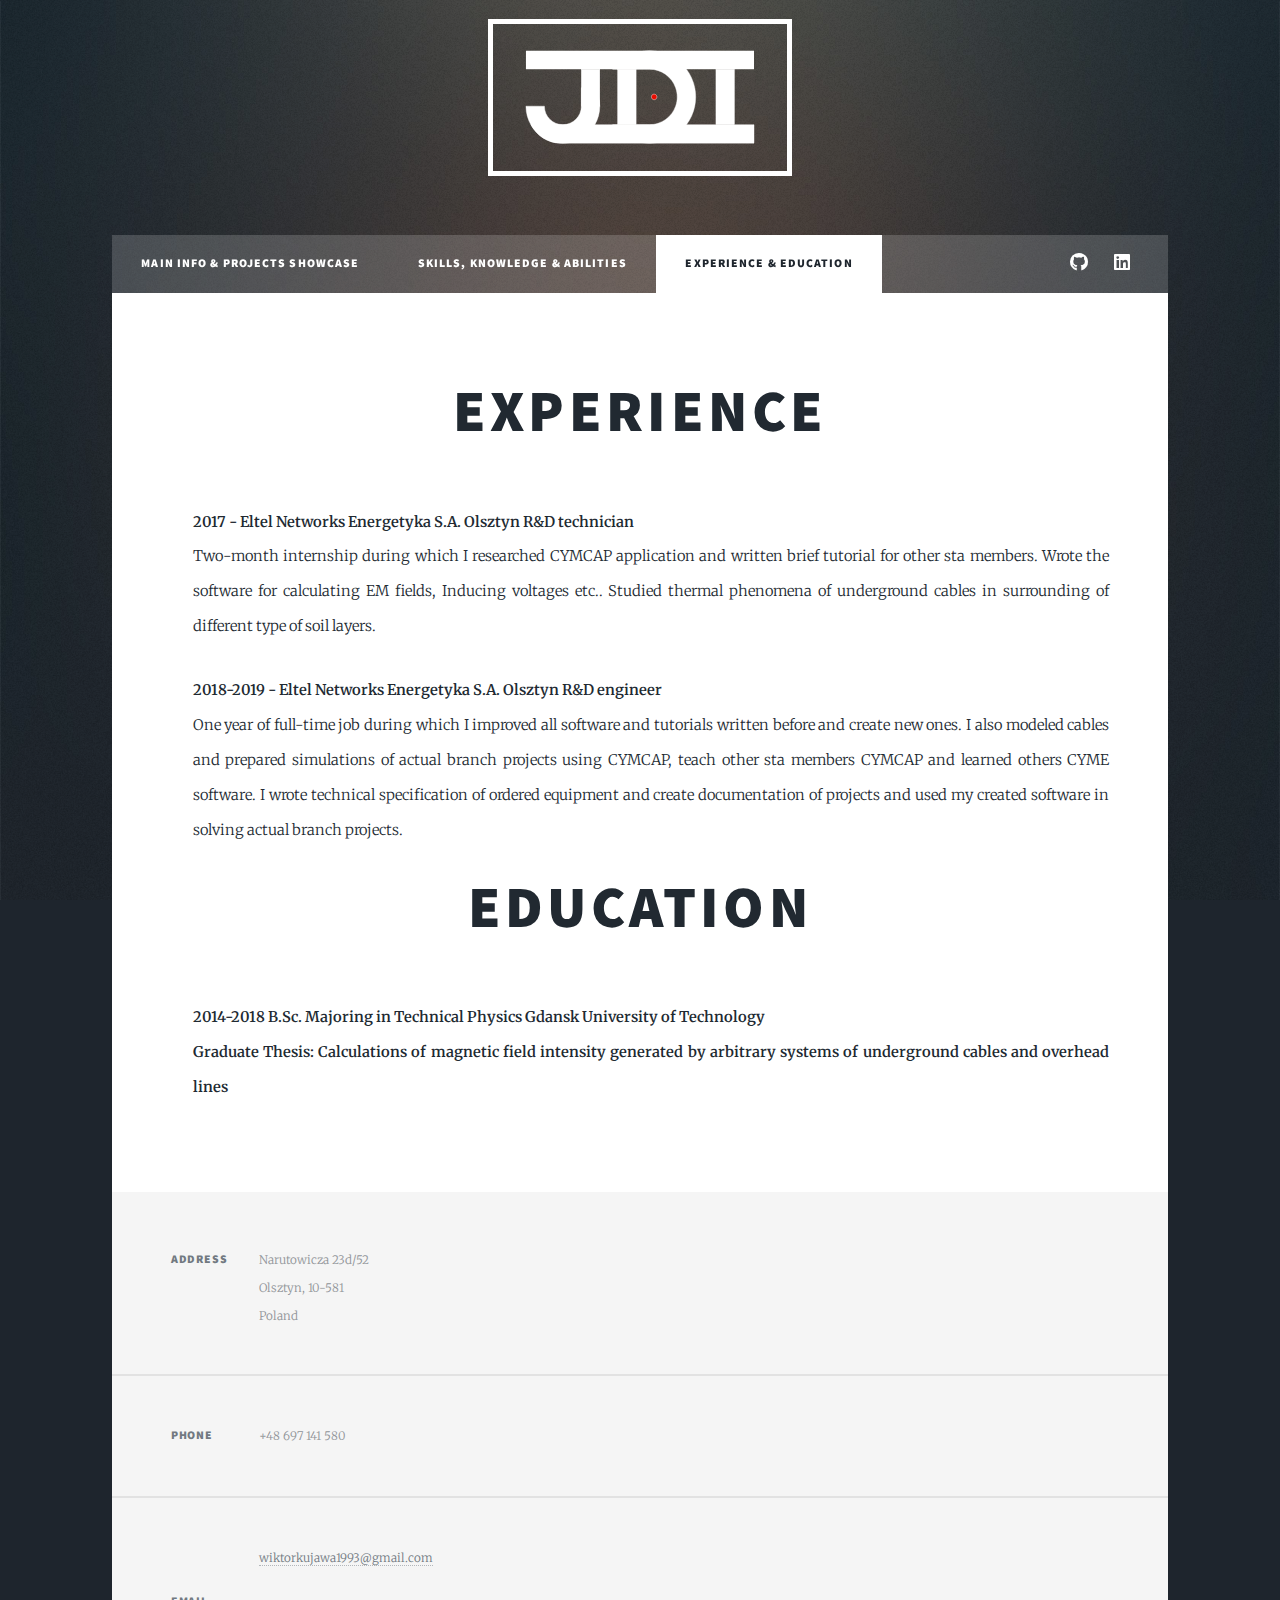
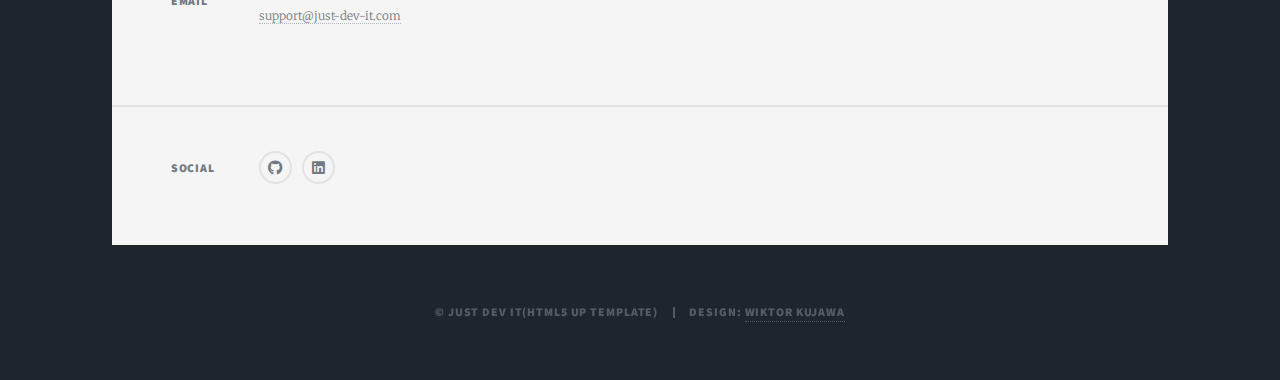
==== elements.html @ 0dc6eb0d "Add files via upload" ====
<!DOCTYPE HTML>
<!--
	Massively by HTML5 UP
	html5up.net | @ajlkn
	Free for personal and commercial use under the CCA 3.0 license (html5up.net/license)
-->
<html>
	<head>
		<title>Just Dev IT | ghpages portfolio | Massively template from HTML5 UP</title>
		<meta charset="utf-8" />
		<meta name="viewport" content="width=device-width, initial-scale=1, user-scalable=no" />
		<link rel="stylesheet" href="assets/css/main.css" />
		<link rel="icon" href="assets/css/logowhite.svg" />
		<link rel="apple-touch-icon" href="assets/css/logowhite.svg" />
		<noscript><link rel="stylesheet" href="assets/css/noscript.css" /></noscript>
	</head>
	<body class="is-preload">

		<!-- Wrapper -->
			<div id="wrapper">

				<!-- Header -->
					<header id="header">
						<a href="index.html" class="logo"></a>
					</header>

				<!-- Nav -->
					<nav id="nav">
						<ul class="links">
							<li><a href="index.html">Main Info & projects showcase</a></li>
							<li><a href="generic.html">Skills, knowledge & abilities</a></li>
							<li class="active" ><a href="elements.html">Experience & Education</a></li>
						</ul>
						<ul class="icons">
							<li><a href="https://github.com/wiktorkujawa/" class="icon brands fa-github"><span class="label">GitHub</span></a></li>
							<li><a href="https://www.linkedin.com/in/wiktor-kujawa-110bb2194/" class="icon brands fa-linkedin"><span class="label">Linkedin</span></a></li>
						</ul>
					</nav>

				<!-- Main -->
					<div id="main">

						<!-- Post -->
							<section class="post">
								<header class="major">
									<h1>Experience</h1>
								</header>
								<ul >
									<li style="list-style-type:none"><b> 2017 - Eltel Networks Energetyka S.A. Olsztyn R&D technician</b>
										<p>Two-month internship during which I researched CYMCAP application and written brief tutorial for other sta members. Wrote the software for calculating EM fields, Inducing voltages etc.. Studied thermal phenomena of underground cables in surrounding of different type of soil layers.</p></li>
										
									<li style="list-style-type:none"><b> 2018-2019 - Eltel Networks Energetyka S.A. Olsztyn R&D engineer</b>
									<p>
										One year of full-time job during which I improved all software and tutorials written before and create new ones. I also modeled cables and prepared simulations of actual branch projects using CYMCAP, teach other sta members CYMCAP and learned others CYME software. I wrote technical specification of ordered equipment and create documentation of projects and used my created software in solving actual branch projects.
									</p>
								</li>
								</ul>

								<header class="major">
									<h1>Education</h1>
								</header>
								<ul >
									<li style="list-style-type:none"><b> 2014-2018 B.Sc. Majoring in Technical Physics Gdansk University of Technology</b>
										<p> <b>Graduate Thesis: Calculations of magnetic field intensity generated by arbitrary systems of underground cables and overhead lines</b></p></li>
										
								</ul>

								
							</section>

					</div>

				<!-- Footer -->
				<footer id="footer">
					<section class="split contact">
						<section class="alt">
							<h3>Address</h3>
							<p>Narutowicza 23d/52<br />
							Olsztyn, 10-581 <br/>
						Poland</p>
						</section>
						<section>
							<h3>Phone</h3>
							<p>+48 697 141 580</p>
						</section>
						<section>
							<h3>Email</h3>
							<div>
								<p><a href="mailto:wiktorkujawa1993@gmail.com">wiktorkujawa1993@gmail.com</a></p>
								<p><a href="mailto:support@just-dev-it.com">support@just-dev-it.com</a></p>
							</div>
						</section>
						<section>
							<h3>Social</h3>
							<ul class="icons alt">
								<li><a href="https://github.com/wiktorkujawa/" class="icon brands fa-github"><span class="label">GitHub</span></a></li>
						<li><a href="https://www.linkedin.com/in/wiktor-kujawa-110bb2194/" class="icon brands fa-linkedin"><span class="label">Linkedin</span></a></li>	
							</ul>
						</section>
					</section>
				</footer>

				<!-- Copyright -->
					<div id="copyright">
						<ul><li>&copy; Just Dev IT(HTML5 UP template)</li><li>Design: <a href="https://www.just-dev-it.com">Wiktor Kujawa</a></li></ul>
					</div>

			</div>

		<!-- Scripts -->
			<script src="assets/js/jquery.min.js"></script>
			<script src="assets/js/jquery.scrollex.min.js"></script>
			<script src="assets/js/jquery.scrolly.min.js"></script>
			<script src="assets/js/browser.min.js"></script>
			<script src="assets/js/breakpoints.min.js"></script>
			<script src="assets/js/util.js"></script>
			<script src="assets/js/main.js"></script>

	</body>
</html>
---- assets/css/main.css ----
@import url(fontawesome-all.min.css);
@import url("https://fonts.googleapis.com/css?family=Merriweather:300,700,300italic,700italic|Source+Sans+Pro:900");

/*
	Massively by HTML5 UP
	html5up.net | @ajlkn
	Free for personal and commercial use under the CCA 3.0 license (html5up.net/license)
*/

html, body, div, span, applet, object,
iframe, h1, h2, h3, h4, h5, h6, p, blockquote,
pre, a, abbr, acronym, address, big, cite,
code, del, dfn, em, img, ins, kbd, q, s, samp,
small, strike, strong, sub, sup, tt, var, b,
u, i, center, dl, dt, dd, ol, ul, li, fieldset,
form, label, legend, table, caption, tbody,
tfoot, thead, tr, th, td, article, aside,
canvas, details, embed, figure, figcaption,
footer, header, hgroup, menu, nav, output, ruby,
section, summary, time, mark, audio, video {
	margin: 0;
	padding: 0;
	border: 0;
	font-size: 100%;
	font: inherit;
	vertical-align: baseline;}

article, aside, details, figcaption, figure,
footer, header, hgroup, menu, nav, section {
	display: block;}

body {
	line-height: 1;
}

ol, ul {
	list-style: none;
}

blockquote, q {
	quotes: none;
}

	blockquote:before, blockquote:after, q:before, q:after {
		content: '';
		content: none;
	}

table {
	border-collapse: collapse;
	border-spacing: 0;
}

body {
	-webkit-text-size-adjust: none;
}

mark {
	background-color: transparent;
	color: inherit;
}

input::-moz-focus-inner {
	border: 0;
	padding: 0;
}

input, select, textarea {
	-moz-appearance: none;
	-webkit-appearance: none;
	-ms-appearance: none;
	appearance: none;
}

/* Basic */

	@-ms-viewport {
		width: device-width;
	}

	body {
		-ms-overflow-style: scrollbar;
	}

	@media screen and (max-width: 480px) {

		html, body {
			min-width: 320px;
		}

	}

	html {
		box-sizing: border-box;
	}

	*, *:before, *:after {
		box-sizing: inherit;
	}

	body {
		background-color: #1e252d;
	}

		body.is-preload *, body.is-preload *:before, body.is-preload *:after {
			-moz-animation: none !important;
			-webkit-animation: none !important;
			-ms-animation: none !important;
			animation: none !important;
			-moz-transition: none !important;
			-webkit-transition: none !important;
			-ms-transition: none !important;
			transition: none !important;
		}

/* Type */

	html {
		font-size: 16pt;
	}

		@media screen and (max-width: 1680px) {

			html {
				font-size: 12pt;
			}

		}

		@media screen and (max-width: 1280px) {

			html {
				font-size: 11pt;
			}

		}

		@media screen and (max-width: 360px) {

			html {
				font-size: 10pt;
			}

		}

	body {
		color: #212931;
	}

	body, input, select, textarea {
		font-family: "Merriweather", Georgia, serif;
		font-weight: 300;
		font-size: 1rem;
		line-height: 2.375;
	}

	a {
		-moz-transition: color 0.2s ease-in-out, background-color 0.2s ease-in-out, border-color 0.2s ease-in-out, box-shadow 0.2s ease-in-out;
		-webkit-transition: color 0.2s ease-in-out, background-color 0.2s ease-in-out, border-color 0.2s ease-in-out, box-shadow 0.2s ease-in-out;
		-ms-transition: color 0.2s ease-in-out, background-color 0.2s ease-in-out, border-color 0.2s ease-in-out, box-shadow 0.2s ease-in-out;
		transition: color 0.2s ease-in-out, background-color 0.2s ease-in-out, border-color 0.2s ease-in-out, box-shadow 0.2s ease-in-out;
		border-bottom: dotted 1px;
		text-decoration: none;
	}

		a:hover {
			border-bottom-color: transparent;
		}

	strong, b {
		font-weight: 600;
	}

	em, i {
		font-style: italic;
	}

	p {
		text-align: justify;
		margin: 0 0 2rem 0;
	}

	h1, h2, h3, h4, h5, h6 {
		font-family: "Source Sans Pro", Helvetica, sans-serif;
		font-weight: 900;
		line-height: 1.5;
		letter-spacing: 0.075em;
		text-transform: uppercase;
		margin: 0 0 1rem 0;
	}

		h1 a, h2 a, h3 a, h4 a, h5 a, h6 a {
			border-bottom: 0;
			color: inherit;
			text-decoration: none;
		}

	h1 {
		font-size: 4rem;
		line-height: 1.1;
		margin: 0 0 2rem 0;
	}

	h2 {
		font-size: 1.75rem;
		line-height: 1.3;
		margin: 0 0 1.5rem 0;
	}

	h3 {
		font-size: 1.25rem;
		margin: 0 0 1.5rem 0;
	}

	h4 {
		font-size: 1rem;
	}

	h5 {
		font-size: 0.9rem;
	}

	h6 {
		font-size: 0.8rem;
	}

	sub {
		font-size: 0.8rem;
		position: relative;
		top: 0.5rem;
	}

	sup {
		font-size: 0.8rem;
		position: relative;
		top: -0.5rem;
	}

	blockquote {
		border-left: solid 4px;
		font-style: italic;
		margin: 0 0 2rem 0;
		padding: 0.5rem 0 0.5rem 2rem;
	}

	code {
		border: solid 2px;
		font-family: "Courier New", monospace;
		font-size: 0.9rem;
		margin: 0 0.25rem;
		padding: 0.25rem 0.65rem;
	}

	pre {
		-webkit-overflow-scrolling: touch;
		font-family: "Courier New", monospace;
		font-size: 0.9rem;
		margin: 0 0 2rem 0;
	}

		pre code {
			display: block;
			line-height: 1.75;
			padding: 1rem 1.5rem;
			overflow-x: auto;
		}

	hr {
		border: 0;
		border-bottom: solid 2px;
		margin: 3rem 0;
	}

		hr.major {
			margin: 5rem 0;
		}

	.align-left {
		text-align: left;
	}

	.align-center {
		text-align: center;
	}

	.align-right {
		text-align: right;
	}

	input, select, textarea {
		color: #212931;
	}

	a {
		color: #212931;
		border-bottom-color: rgba(33, 41, 49, 0.5);
	}

		a:hover {
			border-bottom-color: transparent;
			color: #18bfef !important;
		}

	strong, b {
		color: #212931;
	}

	h1, h2, h3, h4, h5, h6 {
		color: #212931;
	}

	blockquote {
		border-left-color: #eeeeee;
	}

	code {
		background: rgba(220, 220, 220, 0.25);
		border-color: #eeeeee;
	}

	hr {
		border-bottom-color: #eeeeee;
	}

/* Row */

	.row {
		display: flex;
		flex-wrap: wrap;
		box-sizing: border-box;
		align-items: stretch;
	}

		.row > * {
			box-sizing: border-box;
		}

		.row.gtr-uniform > * > :last-child {
			margin-bottom: 0;
		}

		.row.aln-left {
			justify-content: flex-start;
		}

		.row.aln-center {
			justify-content: center;
		}

		.row.aln-right {
			justify-content: flex-end;
		}

		.row.aln-top {
			align-items: flex-start;
		}

		.row.aln-middle {
			align-items: center;
		}

		.row.aln-bottom {
			align-items: flex-end;
		}

		.row > .imp {
			order: -1;
		}

		.row > .col-1 {
			width: 8.33333%;
		}

		.row > .off-1 {
			margin-left: 8.33333%;
		}

		.row > .col-2 {
			width: 16.66667%;
		}

		.row > .off-2 {
			margin-left: 16.66667%;
		}

		.row > .col-3 {
			width: 25%;
		}

		.row > .off-3 {
			margin-left: 25%;
		}

		.row > .col-4 {
			width: 33.33333%;
		}

		.row > .off-4 {
			margin-left: 33.33333%;
		}

		.row > .col-5 {
			width: 41.66667%;
		}

		.row > .off-5 {
			margin-left: 41.66667%;
		}

		.row > .col-6 {
			width: 50%;
		}

		.row > .off-6 {
			margin-left: 50%;
		}

		.row > .col-7 {
			width: 58.33333%;
		}

		.row > .off-7 {
			margin-left: 58.33333%;
		}

		.row > .col-8 {
			width: 66.66667%;
		}

		.row > .off-8 {
			margin-left: 66.66667%;
		}

		.row > .col-9 {
			width: 75%;
		}

		.row > .off-9 {
			margin-left: 75%;
		}

		.row > .col-10 {
			width: 83.33333%;
		}

		.row > .off-10 {
			margin-left: 83.33333%;
		}

		.row > .col-11 {
			width: 91.66667%;
		}

		.row > .off-11 {
			margin-left: 91.66667%;
		}

		.row > .col-12 {
			width: 100%;
		}

		.row > .off-12 {
			margin-left: 100%;
		}

		.row.gtr-0 {
			margin-top: 0;
			margin-left: 0rem;
		}

			.row.gtr-0 > * {
				padding: 0 0 0 0rem;
			}

			.row.gtr-0.gtr-uniform {
				margin-top: 0rem;
			}

				.row.gtr-0.gtr-uniform > * {
					padding-top: 0rem;
				}

		.row.gtr-25 {
			margin-top: 0;
			margin-left: -0.375rem;
		}

			.row.gtr-25 > * {
				padding: 0 0 0 0.375rem;
			}

			.row.gtr-25.gtr-uniform {
				margin-top: -0.375rem;
			}

				.row.gtr-25.gtr-uniform > * {
					padding-top: 0.375rem;
				}

		.row.gtr-50 {
			margin-top: 0;
			margin-left: -0.75rem;
		}

			.row.gtr-50 > * {
				padding: 0 0 0 0.75rem;
			}

			.row.gtr-50.gtr-uniform {
				margin-top: -0.75rem;
			}

				.row.gtr-50.gtr-uniform > * {
					padding-top: 0.75rem;
				}

		.row {
			margin-top: 0;
			margin-left: -1.5rem;
		}

			.row > * {
				padding: 0 0 0 1.5rem;
			}

			.row.gtr-uniform {
				margin-top: -1.5rem;
			}

				.row.gtr-uniform > * {
					padding-top: 1.5rem;
				}

		.row.gtr-150 {
			margin-top: 0;
			margin-left: -2.25rem;
		}

			.row.gtr-150 > * {
				padding: 0 0 0 2.25rem;
			}

			.row.gtr-150.gtr-uniform {
				margin-top: -2.25rem;
			}

				.row.gtr-150.gtr-uniform > * {
					padding-top: 2.25rem;
				}

		.row.gtr-200 {
			margin-top: 0;
			margin-left: -3rem;
		}

			.row.gtr-200 > * {
				padding: 0 0 0 3rem;
			}

			.row.gtr-200.gtr-uniform {
				margin-top: -3rem;
			}

				.row.gtr-200.gtr-uniform > * {
					padding-top: 3rem;
				}

		@media screen and (max-width: 1680px) {

			.row {
				display: flex;
				flex-wrap: wrap;
				box-sizing: border-box;
				align-items: stretch;
			}

				.row > * {
					box-sizing: border-box;
				}

				.row.gtr-uniform > * > :last-child {
					margin-bottom: 0;
				}

				.row.aln-left {
					justify-content: flex-start;
				}

				.row.aln-center {
					justify-content: center;
				}

				.row.aln-right {
					justify-content: flex-end;
				}

				.row.aln-top {
					align-items: flex-start;
				}

				.row.aln-middle {
					align-items: center;
				}

				.row.aln-bottom {
					align-items: flex-end;
				}

				.row > .imp-xlarge {
					order: -1;
				}

				.row > .col-1-xlarge {
					width: 8.33333%;
				}

				.row > .off-1-xlarge {
					margin-left: 8.33333%;
				}

				.row > .col-2-xlarge {
					width: 16.66667%;
				}

				.row > .off-2-xlarge {
					margin-left: 16.66667%;
				}

				.row > .col-3-xlarge {
					width: 25%;
				}

				.row > .off-3-xlarge {
					margin-left: 25%;
				}

				.row > .col-4-xlarge {
					width: 33.33333%;
				}

				.row > .off-4-xlarge {
					margin-left: 33.33333%;
				}

				.row > .col-5-xlarge {
					width: 41.66667%;
				}

				.row > .off-5-xlarge {
					margin-left: 41.66667%;
				}

				.row > .col-6-xlarge {
					width: 50%;
				}

				.row > .off-6-xlarge {
					margin-left: 50%;
				}

				.row > .col-7-xlarge {
					width: 58.33333%;
				}

				.row > .off-7-xlarge {
					margin-left: 58.33333%;
				}

				.row > .col-8-xlarge {
					width: 66.66667%;
				}

				.row > .off-8-xlarge {
					margin-left: 66.66667%;
				}

				.row > .col-9-xlarge {
					width: 75%;
				}

				.row > .off-9-xlarge {
					margin-left: 75%;
				}

				.row > .col-10-xlarge {
					width: 83.33333%;
				}

				.row > .off-10-xlarge {
					margin-left: 83.33333%;
				}

				.row > .col-11-xlarge {
					width: 91.66667%;
				}

				.row > .off-11-xlarge {
					margin-left: 91.66667%;
				}

				.row > .col-12-xlarge {
					width: 100%;
				}

				.row > .off-12-xlarge {
					margin-left: 100%;
				}

				.row.gtr-0 {
					margin-top: 0;
					margin-left: 0rem;
				}

					.row.gtr-0 > * {
						padding: 0 0 0 0rem;
					}

					.row.gtr-0.gtr-uniform {
						margin-top: 0rem;
					}

						.row.gtr-0.gtr-uniform > * {
							padding-top: 0rem;
						}

				.row.gtr-25 {
					margin-top: 0;
					margin-left: -0.375rem;
				}

					.row.gtr-25 > * {
						padding: 0 0 0 0.375rem;
					}

					.row.gtr-25.gtr-uniform {
						margin-top: -0.375rem;
					}

						.row.gtr-25.gtr-uniform > * {
							padding-top: 0.375rem;
						}

				.row.gtr-50 {
					margin-top: 0;
					margin-left: -0.75rem;
				}

					.row.gtr-50 > * {
						padding: 0 0 0 0.75rem;
					}

					.row.gtr-50.gtr-uniform {
						margin-top: -0.75rem;
					}

						.row.gtr-50.gtr-uniform > * {
							padding-top: 0.75rem;
						}

				.row {
					margin-top: 0;
					margin-left: -1.5rem;
				}

					.row > * {
						padding: 0 0 0 1.5rem;
					}

					.row.gtr-uniform {
						margin-top: -1.5rem;
					}

						.row.gtr-uniform > * {
							padding-top: 1.5rem;
						}

				.row.gtr-150 {
					margin-top: 0;
					margin-left: -2.25rem;
				}

					.row.gtr-150 > * {
						padding: 0 0 0 2.25rem;
					}

					.row.gtr-150.gtr-uniform {
						margin-top: -2.25rem;
					}

						.row.gtr-150.gtr-uniform > * {
							padding-top: 2.25rem;
						}

				.row.gtr-200 {
					margin-top: 0;
					margin-left: -3rem;
				}

					.row.gtr-200 > * {
						padding: 0 0 0 3rem;
					}

					.row.gtr-200.gtr-uniform {
						margin-top: -3rem;
					}

						.row.gtr-200.gtr-uniform > * {
							padding-top: 3rem;
						}

		}

		@media screen and (max-width: 1280px) {

			.row {
				display: flex;
				flex-wrap: wrap;
				box-sizing: border-box;
				align-items: stretch;
			}

				.row > * {
					box-sizing: border-box;
				}

				.row.gtr-uniform > * > :last-child {
					margin-bottom: 0;
				}

				.row.aln-left {
					justify-content: flex-start;
				}

				.row.aln-center {
					justify-content: center;
				}

				.row.aln-right {
					justify-content: flex-end;
				}

				.row.aln-top {
					align-items: flex-start;
				}

				.row.aln-middle {
					align-items: center;
				}

				.row.aln-bottom {
					align-items: flex-end;
				}

				.row > .imp-large {
					order: -1;
				}

				.row > .col-1-large {
					width: 8.33333%;
				}

				.row > .off-1-large {
					margin-left: 8.33333%;
				}

				.row > .col-2-large {
					width: 16.66667%;
				}

				.row > .off-2-large {
					margin-left: 16.66667%;
				}

				.row > .col-3-large {
					width: 25%;
				}

				.row > .off-3-large {
					margin-left: 25%;
				}

				.row > .col-4-large {
					width: 33.33333%;
				}

				.row > .off-4-large {
					margin-left: 33.33333%;
				}

				.row > .col-5-large {
					width: 41.66667%;
				}

				.row > .off-5-large {
					margin-left: 41.66667%;
				}

				.row > .col-6-large {
					width: 50%;
				}

				.row > .off-6-large {
					margin-left: 50%;
				}

				.row > .col-7-large {
					width: 58.33333%;
				}

				.row > .off-7-large {
					margin-left: 58.33333%;
				}

				.row > .col-8-large {
					width: 66.66667%;
				}

				.row > .off-8-large {
					margin-left: 66.66667%;
				}

				.row > .col-9-large {
					width: 75%;
				}

				.row > .off-9-large {
					margin-left: 75%;
				}

				.row > .col-10-large {
					width: 83.33333%;
				}

				.row > .off-10-large {
					margin-left: 83.33333%;
				}

				.row > .col-11-large {
					width: 91.66667%;
				}

				.row > .off-11-large {
					margin-left: 91.66667%;
				}

				.row > .col-12-large {
					width: 100%;
				}

				.row > .off-12-large {
					margin-left: 100%;
				}

				.row.gtr-0 {
					margin-top: 0;
					margin-left: 0rem;
				}

					.row.gtr-0 > * {
						padding: 0 0 0 0rem;
					}

					.row.gtr-0.gtr-uniform {
						margin-top: 0rem;
					}

						.row.gtr-0.gtr-uniform > * {
							padding-top: 0rem;
						}

				.row.gtr-25 {
					margin-top: 0;
					margin-left: -0.375rem;
				}

					.row.gtr-25 > * {
						padding: 0 0 0 0.375rem;
					}

					.row.gtr-25.gtr-uniform {
						margin-top: -0.375rem;
					}

						.row.gtr-25.gtr-uniform > * {
							padding-top: 0.375rem;
						}

				.row.gtr-50 {
					margin-top: 0;
					margin-left: -0.75rem;
				}

					.row.gtr-50 > * {
						padding: 0 0 0 0.75rem;
					}

					.row.gtr-50.gtr-uniform {
						margin-top: -0.75rem;
					}

						.row.gtr-50.gtr-uniform > * {
							padding-top: 0.75rem;
						}

				.row {
					margin-top: 0;
					margin-left: -1.5rem;
				}

					.row > * {
						padding: 0 0 0 1.5rem;
					}

					.row.gtr-uniform {
						margin-top: -1.5rem;
					}

						.row.gtr-uniform > * {
							padding-top: 1.5rem;
						}

				.row.gtr-150 {
					margin-top: 0;
					margin-left: -2.25rem;
				}

					.row.gtr-150 > * {
						padding: 0 0 0 2.25rem;
					}

					.row.gtr-150.gtr-uniform {
						margin-top: -2.25rem;
					}

						.row.gtr-150.gtr-uniform > * {
							padding-top: 2.25rem;
						}

				.row.gtr-200 {
					margin-top: 0;
					margin-left: -3rem;
				}

					.row.gtr-200 > * {
						padding: 0 0 0 3rem;
					}

					.row.gtr-200.gtr-uniform {
						margin-top: -3rem;
					}

						.row.gtr-200.gtr-uniform > * {
							padding-top: 3rem;
						}

		}

		@media screen and (max-width: 980px) {

			.row {
				display: flex;
				flex-wrap: wrap;
				box-sizing: border-box;
				align-items: stretch;
			}

				.row > * {
					box-sizing: border-box;
				}

				.row.gtr-uniform > * > :last-child {
					margin-bottom: 0;
				}

				.row.aln-left {
					justify-content: flex-start;
				}

				.row.aln-center {
					justify-content: center;
				}

				.row.aln-right {
					justify-content: flex-end;
				}

				.row.aln-top {
					align-items: flex-start;
				}

				.row.aln-middle {
					align-items: center;
				}

				.row.aln-bottom {
					align-items: flex-end;
				}

				.row > .imp-medium {
					order: -1;
				}

				.row > .col-1-medium {
					width: 8.33333%;
				}

				.row > .off-1-medium {
					margin-left: 8.33333%;
				}

				.row > .col-2-medium {
					width: 16.66667%;
				}

				.row > .off-2-medium {
					margin-left: 16.66667%;
				}

				.row > .col-3-medium {
					width: 25%;
				}

				.row > .off-3-medium {
					margin-left: 25%;
				}

				.row > .col-4-medium {
					width: 33.33333%;
				}

				.row > .off-4-medium {
					margin-left: 33.33333%;
				}

				.row > .col-5-medium {
					width: 41.66667%;
				}

				.row > .off-5-medium {
					margin-left: 41.66667%;
				}

				.row > .col-6-medium {
					width: 50%;
				}

				.row > .off-6-medium {
					margin-left: 50%;
				}

				.row > .col-7-medium {
					width: 58.33333%;
				}

				.row > .off-7-medium {
					margin-left: 58.33333%;
				}

				.row > .col-8-medium {
					width: 66.66667%;
				}

				.row > .off-8-medium {
					margin-left: 66.66667%;
				}

				.row > .col-9-medium {
					width: 75%;
				}

				.row > .off-9-medium {
					margin-left: 75%;
				}

				.row > .col-10-medium {
					width: 83.33333%;
				}

				.row > .off-10-medium {
					margin-left: 83.33333%;
				}

				.row > .col-11-medium {
					width: 91.66667%;
				}

				.row > .off-11-medium {
					margin-left: 91.66667%;
				}

				.row > .col-12-medium {
					width: 100%;
				}

				.row > .off-12-medium {
					margin-left: 100%;
				}

				.row.gtr-0 {
					margin-top: 0;
					margin-left: 0rem;
				}

					.row.gtr-0 > * {
						padding: 0 0 0 0rem;
					}

					.row.gtr-0.gtr-uniform {
						margin-top: 0rem;
					}

						.row.gtr-0.gtr-uniform > * {
							padding-top: 0rem;
						}

				.row.gtr-25 {
					margin-top: 0;
					margin-left: -0.375rem;
				}

					.row.gtr-25 > * {
						padding: 0 0 0 0.375rem;
					}

					.row.gtr-25.gtr-uniform {
						margin-top: -0.375rem;
					}

						.row.gtr-25.gtr-uniform > * {
							padding-top: 0.375rem;
						}

				.row.gtr-50 {
					margin-top: 0;
					margin-left: -0.75rem;
				}

					.row.gtr-50 > * {
						padding: 0 0 0 0.75rem;
					}

					.row.gtr-50.gtr-uniform {
						margin-top: -0.75rem;
					}

						.row.gtr-50.gtr-uniform > * {
							padding-top: 0.75rem;
						}

				.row {
					margin-top: 0;
					margin-left: -1.5rem;
				}

					.row > * {
						padding: 0 0 0 1.5rem;
					}

					.row.gtr-uniform {
						margin-top: -1.5rem;
					}

						.row.gtr-uniform > * {
							padding-top: 1.5rem;
						}

				.row.gtr-150 {
					margin-top: 0;
					margin-left: -2.25rem;
				}

					.row.gtr-150 > * {
						padding: 0 0 0 2.25rem;
					}

					.row.gtr-150.gtr-uniform {
						margin-top: -2.25rem;
					}

						.row.gtr-150.gtr-uniform > * {
							padding-top: 2.25rem;
						}

				.row.gtr-200 {
					margin-top: 0;
					margin-left: -3rem;
				}

					.row.gtr-200 > * {
						padding: 0 0 0 3rem;
					}

					.row.gtr-200.gtr-uniform {
						margin-top: -3rem;
					}

						.row.gtr-200.gtr-uniform > * {
							padding-top: 3rem;
						}

		}

		@media screen and (max-width: 736px) {

			.row {
				display: flex;
				flex-wrap: wrap;
				box-sizing: border-box;
				align-items: stretch;
			}

				.row > * {
					box-sizing: border-box;
				}

				.row.gtr-uniform > * > :last-child {
					margin-bottom: 0;
				}

				.row.aln-left {
					justify-content: flex-start;
				}

				.row.aln-center {
					justify-content: center;
				}

				.row.aln-right {
					justify-content: flex-end;
				}

				.row.aln-top {
					align-items: flex-start;
				}

				.row.aln-middle {
					align-items: center;
				}

				.row.aln-bottom {
					align-items: flex-end;
				}

				.row > .imp-small {
					order: -1;
				}

				.row > .col-1-small {
					width: 8.33333%;
				}

				.row > .off-1-small {
					margin-left: 8.33333%;
				}

				.row > .col-2-small {
					width: 16.66667%;
				}

				.row > .off-2-small {
					margin-left: 16.66667%;
				}

				.row > .col-3-small {
					width: 25%;
				}

				.row > .off-3-small {
					margin-left: 25%;
				}

				.row > .col-4-small {
					width: 33.33333%;
				}

				.row > .off-4-small {
					margin-left: 33.33333%;
				}

				.row > .col-5-small {
					width: 41.66667%;
				}

				.row > .off-5-small {
					margin-left: 41.66667%;
				}

				.row > .col-6-small {
					width: 50%;
				}

				.row > .off-6-small {
					margin-left: 50%;
				}

				.row > .col-7-small {
					width: 58.33333%;
				}

				.row > .off-7-small {
					margin-left: 58.33333%;
				}

				.row > .col-8-small {
					width: 66.66667%;
				}

				.row > .off-8-small {
					margin-left: 66.66667%;
				}

				.row > .col-9-small {
					width: 75%;
				}

				.row > .off-9-small {
					margin-left: 75%;
				}

				.row > .col-10-small {
					width: 83.33333%;
				}

				.row > .off-10-small {
					margin-left: 83.33333%;
				}

				.row > .col-11-small {
					width: 91.66667%;
				}

				.row > .off-11-small {
					margin-left: 91.66667%;
				}

				.row > .col-12-small {
					width: 100%;
				}

				.row > .off-12-small {
					margin-left: 100%;
				}

				.row.gtr-0 {
					margin-top: 0;
					margin-left: 0rem;
				}

					.row.gtr-0 > * {
						padding: 0 0 0 0rem;
					}

					.row.gtr-0.gtr-uniform {
						margin-top: 0rem;
					}

						.row.gtr-0.gtr-uniform > * {
							padding-top: 0rem;
						}

				.row.gtr-25 {
					margin-top: 0;
					margin-left: -0.375rem;
				}

					.row.gtr-25 > * {
						padding: 0 0 0 0.375rem;
					}

					.row.gtr-25.gtr-uniform {
						margin-top: -0.375rem;
					}

						.row.gtr-25.gtr-uniform > * {
							padding-top: 0.375rem;
						}

				.row.gtr-50 {
					margin-top: 0;
					margin-left: -0.75rem;
				}

					.row.gtr-50 > * {
						padding: 0 0 0 0.75rem;
					}

					.row.gtr-50.gtr-uniform {
						margin-top: -0.75rem;
					}

						.row.gtr-50.gtr-uniform > * {
							padding-top: 0.75rem;
						}

				.row {
					margin-top: 0;
					margin-left: -1.5rem;
				}

					.row > * {
						padding: 0 0 0 1.5rem;
					}

					.row.gtr-uniform {
						margin-top: -1.5rem;
					}

						.row.gtr-uniform > * {
							padding-top: 1.5rem;
						}

				.row.gtr-150 {
					margin-top: 0;
					margin-left: -2.25rem;
				}

					.row.gtr-150 > * {
						padding: 0 0 0 2.25rem;
					}

					.row.gtr-150.gtr-uniform {
						margin-top: -2.25rem;
					}

						.row.gtr-150.gtr-uniform > * {
							padding-top: 2.25rem;
						}

				.row.gtr-200 {
					margin-top: 0;
					margin-left: -3rem;
				}

					.row.gtr-200 > * {
						padding: 0 0 0 3rem;
					}

					.row.gtr-200.gtr-uniform {
						margin-top: -3rem;
					}

						.row.gtr-200.gtr-uniform > * {
							padding-top: 3rem;
						}

		}

		@media screen and (max-width: 480px) {

			.row {
				display: flex;
				flex-wrap: wrap;
				box-sizing: border-box;
				align-items: stretch;
			}

				.row > * {
					box-sizing: border-box;
				}

				.row.gtr-uniform > * > :last-child {
					margin-bottom: 0;
				}

				.row.aln-left {
					justify-content: flex-start;
				}

				.row.aln-center {
					justify-content: center;
				}

				.row.aln-right {
					justify-content: flex-end;
				}

				.row.aln-top {
					align-items: flex-start;
				}

				.row.aln-middle {
					align-items: center;
				}

				.row.aln-bottom {
					align-items: flex-end;
				}

				.row > .imp-xsmall {
					order: -1;
				}

				.row > .col-1-xsmall {
					width: 8.33333%;
				}

				.row > .off-1-xsmall {
					margin-left: 8.33333%;
				}

				.row > .col-2-xsmall {
					width: 16.66667%;
				}

				.row > .off-2-xsmall {
					margin-left: 16.66667%;
				}

				.row > .col-3-xsmall {
					width: 25%;
				}

				.row > .off-3-xsmall {
					margin-left: 25%;
				}

				.row > .col-4-xsmall {
					width: 33.33333%;
				}

				.row > .off-4-xsmall {
					margin-left: 33.33333%;
				}

				.row > .col-5-xsmall {
					width: 41.66667%;
				}

				.row > .off-5-xsmall {
					margin-left: 41.66667%;
				}

				.row > .col-6-xsmall {
					width: 50%;
				}

				.row > .off-6-xsmall {
					margin-left: 50%;
				}

				.row > .col-7-xsmall {
					width: 58.33333%;
				}

				.row > .off-7-xsmall {
					margin-left: 58.33333%;
				}

				.row > .col-8-xsmall {
					width: 66.66667%;
				}

				.row > .off-8-xsmall {
					margin-left: 66.66667%;
				}

				.row > .col-9-xsmall {
					width: 75%;
				}

				.row > .off-9-xsmall {
					margin-left: 75%;
				}

				.row > .col-10-xsmall {
					width: 83.33333%;
				}

				.row > .off-10-xsmall {
					margin-left: 83.33333%;
				}

				.row > .col-11-xsmall {
					width: 91.66667%;
				}

				.row > .off-11-xsmall {
					margin-left: 91.66667%;
				}

				.row > .col-12-xsmall {
					width: 100%;
				}

				.row > .off-12-xsmall {
					margin-left: 100%;
				}

				.row.gtr-0 {
					margin-top: 0;
					margin-left: 0rem;
				}

					.row.gtr-0 > * {
						padding: 0 0 0 0rem;
					}

					.row.gtr-0.gtr-uniform {
						margin-top: 0rem;
					}

						.row.gtr-0.gtr-uniform > * {
							padding-top: 0rem;
						}

				.row.gtr-25 {
					margin-top: 0;
					margin-left: -0.375rem;
				}

					.row.gtr-25 > * {
						padding: 0 0 0 0.375rem;
					}

					.row.gtr-25.gtr-uniform {
						margin-top: -0.375rem;
					}

						.row.gtr-25.gtr-uniform > * {
							padding-top: 0.375rem;
						}

				.row.gtr-50 {
					margin-top: 0;
					margin-left: -0.75rem;
				}

					.row.gtr-50 > * {
						padding: 0 0 0 0.75rem;
					}

					.row.gtr-50.gtr-uniform {
						margin-top: -0.75rem;
					}

						.row.gtr-50.gtr-uniform > * {
							padding-top: 0.75rem;
						}

				.row {
					margin-top: 0;
					margin-left: -1.5rem;
				}

					.row > * {
						padding: 0 0 0 1.5rem;
					}

					.row.gtr-uniform {
						margin-top: -1.5rem;
					}

						.row.gtr-uniform > * {
							padding-top: 1.5rem;
						}

				.row.gtr-150 {
					margin-top: 0;
					margin-left: -2.25rem;
				}

					.row.gtr-150 > * {
						padding: 0 0 0 2.25rem;
					}

					.row.gtr-150.gtr-uniform {
						margin-top: -2.25rem;
					}

						.row.gtr-150.gtr-uniform > * {
							padding-top: 2.25rem;
						}

				.row.gtr-200 {
					margin-top: 0;
					margin-left: -3rem;
				}

					.row.gtr-200 > * {
						padding: 0 0 0 3rem;
					}

					.row.gtr-200.gtr-uniform {
						margin-top: -3rem;
					}

						.row.gtr-200.gtr-uniform > * {
							padding-top: 3rem;
						}

		}

		@media screen and (max-width: 360px) {

			.row {
				display: flex;
				flex-wrap: wrap;
				box-sizing: border-box;
				align-items: stretch;
			}

				.row > * {
					box-sizing: border-box;
				}

				.row.gtr-uniform > * > :last-child {
					margin-bottom: 0;
				}

				.row.aln-left {
					justify-content: flex-start;
				}

				.row.aln-center {
					justify-content: center;
				}

				.row.aln-right {
					justify-content: flex-end;
				}

				.row.aln-top {
					align-items: flex-start;
				}

				.row.aln-middle {
					align-items: center;
				}

				.row.aln-bottom {
					align-items: flex-end;
				}

				.row > .imp-xxsmall {
					order: -1;
				}

				.row > .col-1-xxsmall {
					width: 8.33333%;
				}

				.row > .off-1-xxsmall {
					margin-left: 8.33333%;
				}

				.row > .col-2-xxsmall {
					width: 16.66667%;
				}

				.row > .off-2-xxsmall {
					margin-left: 16.66667%;
				}

				.row > .col-3-xxsmall {
					width: 25%;
				}

				.row > .off-3-xxsmall {
					margin-left: 25%;
				}

				.row > .col-4-xxsmall {
					width: 33.33333%;
				}

				.row > .off-4-xxsmall {
					margin-left: 33.33333%;
				}

				.row > .col-5-xxsmall {
					width: 41.66667%;
				}

				.row > .off-5-xxsmall {
					margin-left: 41.66667%;
				}

				.row > .col-6-xxsmall {
					width: 50%;
				}

				.row > .off-6-xxsmall {
					margin-left: 50%;
				}

				.row > .col-7-xxsmall {
					width: 58.33333%;
				}

				.row > .off-7-xxsmall {
					margin-left: 58.33333%;
				}

				.row > .col-8-xxsmall {
					width: 66.66667%;
				}

				.row > .off-8-xxsmall {
					margin-left: 66.66667%;
				}

				.row > .col-9-xxsmall {
					width: 75%;
				}

				.row > .off-9-xxsmall {
					margin-left: 75%;
				}

				.row > .col-10-xxsmall {
					width: 83.33333%;
				}

				.row > .off-10-xxsmall {
					margin-left: 83.33333%;
				}

				.row > .col-11-xxsmall {
					width: 91.66667%;
				}

				.row > .off-11-xxsmall {
					margin-left: 91.66667%;
				}

				.row > .col-12-xxsmall {
					width: 100%;
				}

				.row > .off-12-xxsmall {
					margin-left: 100%;
				}

				.row.gtr-0 {
					margin-top: 0;
					margin-left: 0rem;
				}

					.row.gtr-0 > * {
						padding: 0 0 0 0rem;
					}

					.row.gtr-0.gtr-uniform {
						margin-top: 0rem;
					}

						.row.gtr-0.gtr-uniform > * {
							padding-top: 0rem;
						}

				.row.gtr-25 {
					margin-top: 0;
					margin-left: -0.375rem;
				}

					.row.gtr-25 > * {
						padding: 0 0 0 0.375rem;
					}

					.row.gtr-25.gtr-uniform {
						margin-top: -0.375rem;
					}

						.row.gtr-25.gtr-uniform > * {
							padding-top: 0.375rem;
						}

				.row.gtr-50 {
					margin-top: 0;
					margin-left: -0.75rem;
				}

					.row.gtr-50 > * {
						padding: 0 0 0 0.75rem;
					}

					.row.gtr-50.gtr-uniform {
						margin-top: -0.75rem;
					}

						.row.gtr-50.gtr-uniform > * {
							padding-top: 0.75rem;
						}

				.row {
					margin-top: 0;
					margin-left: -1.5rem;
				}

					.row > * {
						padding: 0 0 0 1.5rem;
					}

					.row.gtr-uniform {
						margin-top: -1.5rem;
					}

						.row.gtr-uniform > * {
							padding-top: 1.5rem;
						}

				.row.gtr-150 {
					margin-top: 0;
					margin-left: -2.25rem;
				}

					.row.gtr-150 > * {
						padding: 0 0 0 2.25rem;
					}

					.row.gtr-150.gtr-uniform {
						margin-top: -2.25rem;
					}

						.row.gtr-150.gtr-uniform > * {
							padding-top: 2.25rem;
						}

				.row.gtr-200 {
					margin-top: 0;
					margin-left: -3rem;
				}

					.row.gtr-200 > * {
						padding: 0 0 0 3rem;
					}

					.row.gtr-200.gtr-uniform {
						margin-top: -3rem;
					}

						.row.gtr-200.gtr-uniform > * {
							padding-top: 3rem;
						}

		}

/* Box */

	.box {
		border: solid 2px;
		margin-bottom: 2rem;
		padding: 1.5rem;
	}

		.box > :last-child,
		.box > :last-child > :last-child,
		.box > :last-child > :last-child > :last-child {
			margin-bottom: 0;
		}

		.box.alt {
			border: 0;
			border-radius: 0;
			padding: 0;
		}

	.box {
		border-color: #eeeeee;
	}

/* Button */

	input[type="submit"],
	input[type="reset"],
	input[type="button"],
	button,
	.button {
		-moz-appearance: none;
		-webkit-appearance: none;
		-ms-appearance: none;
		appearance: none;
		-moz-transition: background-color 0.2s ease-in-out, box-shadow 0.2s ease-in-out, color 0.2s ease-in-out;
		-webkit-transition: background-color 0.2s ease-in-out, box-shadow 0.2s ease-in-out, color 0.2s ease-in-out;
		-ms-transition: background-color 0.2s ease-in-out, box-shadow 0.2s ease-in-out, color 0.2s ease-in-out;
		transition: background-color 0.2s ease-in-out, box-shadow 0.2s ease-in-out, color 0.2s ease-in-out;
		border: 0;
		border-radius: 0;
		cursor: pointer;
		display: inline-block;
		font-family: "Source Sans Pro", Helvetica, sans-serif;
		font-size: 0.8rem;
		font-weight: 900;
		letter-spacing: 0.075em;
		height: 3rem;
		line-height: 3rem;
		padding: 0 2rem;
		text-align: center;
		text-decoration: none;
		text-transform: uppercase;
		white-space: nowrap;
	}

		input[type="submit"].icon:before,
		input[type="reset"].icon:before,
		input[type="button"].icon:before,
		button.icon:before,
		.button.icon:before {
			margin-right: 0.5rem;
		}

		input[type="submit"].icon.solo,
		input[type="reset"].icon.solo,
		input[type="button"].icon.solo,
		button.icon.solo,
		.button.icon.solo {
			position: relative;
			width: 4rem;
			height: 4rem;
			line-height: 4rem;
			border-radius: 4rem;
			text-indent: 4rem;
			overflow: hidden;
			padding: 0;
			white-space: nowrap;
		}

			input[type="submit"].icon.solo:before,
			input[type="reset"].icon.solo:before,
			input[type="button"].icon.solo:before,
			button.icon.solo:before,
			.button.icon.solo:before {
				position: absolute;
				display: block;
				top: 0;
				left: 0;
				width: inherit;
				height: inherit;
				line-height: inherit;
				font-size: 1.25rem;
				margin-right: 0;
				text-align: center;
				text-indent: 0;
			}

		input[type="submit"].fit,
		input[type="reset"].fit,
		input[type="button"].fit,
		button.fit,
		.button.fit {
			width: 100%;
		}

		input[type="submit"].small,
		input[type="reset"].small,
		input[type="button"].small,
		button.small,
		.button.small {
			font-size: 0.7rem;
			height: 2.5rem;
			line-height: 2.5rem;
			padding: 0 1.5rem;
		}

		input[type="submit"].large,
		input[type="reset"].large,
		input[type="button"].large,
		button.large,
		.button.large {
			font-size: 0.9rem;
			height: 3.5rem;
			line-height: 3.5rem;
			padding: 0 2.75rem;
		}

		@media screen and (max-width: 980px) {

			input[type="submit"],
			input[type="reset"],
			input[type="button"],
			button,
			.button {
				font-size: 0.9rem;
				height: 3.25rem;
				line-height: 3.25rem;
			}

				input[type="submit"].large,
				input[type="reset"].large,
				input[type="button"].large,
				button.large,
				.button.large {
					font-size: 1rem;
					height: 3.75rem;
					line-height: 3.75rem;
				}

		}

		input[type="submit"].disabled, input[type="submit"]:disabled,
		input[type="reset"].disabled,
		input[type="reset"]:disabled,
		input[type="button"].disabled,
		input[type="button"]:disabled,
		button.disabled,
		button:disabled,
		.button.disabled,
		.button:disabled {
			pointer-events: none;
			opacity: 0.25;
		}

	input[type="submit"],
	input[type="reset"],
	input[type="button"],
	button,
	.button {
		background-color: transparent;
		box-shadow: inset 0 0 0 2px #212931;
		color: #212931 !important;
	}

		input[type="submit"]:hover,
		input[type="reset"]:hover,
		input[type="button"]:hover,
		button:hover,
		.button:hover {
			box-shadow: inset 0 0 0 2px #18bfef;
			color: #18bfef !important;
		}

		input[type="submit"].primary,
		input[type="reset"].primary,
		input[type="button"].primary,
		button.primary,
		.button.primary {
			background-color: #212931;
			box-shadow: none;
			color: #ffffff !important;
		}

			input[type="submit"].primary:hover,
			input[type="reset"].primary:hover,
			input[type="button"].primary:hover,
			button.primary:hover,
			.button.primary:hover {
				background-color: #18bfef;
			}

/* Form */

	form {
		margin: 0 0 2rem 0;
	}

		form > :last-child {
			margin-bottom: 0;
		}

		form > .fields {
			display: -moz-flex;
			display: -webkit-flex;
			display: -ms-flex;
			display: flex;
			-moz-flex-wrap: wrap;
			-webkit-flex-wrap: wrap;
			-ms-flex-wrap: wrap;
			flex-wrap: wrap;
			width: calc(100% + 3rem);
			margin: -1.5rem 0 2rem -1.5rem;
		}

			form > .fields > .field {
				-moz-flex-grow: 0;
				-webkit-flex-grow: 0;
				-ms-flex-grow: 0;
				flex-grow: 0;
				-moz-flex-shrink: 0;
				-webkit-flex-shrink: 0;
				-ms-flex-shrink: 0;
				flex-shrink: 0;
				padding: 1.5rem 0 0 1.5rem;
				width: calc(100% - 1.5rem);
			}

				form > .fields > .field.half {
					width: calc(50% - 0.75rem);
				}

				form > .fields > .field.third {
					width: calc(100%/3 - 0.5rem);
				}

				form > .fields > .field.quarter {
					width: calc(25% - 0.375rem);
				}

		@media screen and (max-width: 480px) {

			form > .fields {
				width: calc(100% + 3rem);
				margin: -1.5rem 0 2rem -1.5rem;
			}

				form > .fields > .field {
					padding: 1.5rem 0 0 1.5rem;
					width: calc(100% - 1.5rem);
				}

					form > .fields > .field.half {
						width: calc(100% - 1.5rem);
					}

					form > .fields > .field.third {
						width: calc(100% - 1.5rem);
					}

					form > .fields > .field.quarter {
						width: calc(100% - 1.5rem);
					}

		}

	label {
		display: block;
		font-family: "Source Sans Pro", Helvetica, sans-serif;
		font-weight: 900;
		line-height: 1.5;
		letter-spacing: 0.075em;
		font-size: 0.8rem;
		text-transform: uppercase;
		margin: 0 0 0.75rem 0;
	}

		@media screen and (max-width: 980px) {

			label {
				font-size: 0.9rem;
			}

		}

	input[type="text"],
	input[type="password"],
	input[type="email"],
	select,
	textarea {
		-moz-appearance: none;
		-webkit-appearance: none;
		-ms-appearance: none;
		appearance: none;
		background: transparent;
		border-radius: 0;
		border: solid 2px;
		color: inherit;
		display: block;
		outline: 0;
		padding: 0 1rem;
		text-decoration: none;
		width: 100%;
	}

		input[type="text"]:invalid,
		input[type="password"]:invalid,
		input[type="email"]:invalid,
		select:invalid,
		textarea:invalid {
			box-shadow: none;
		}

	select {
		background-size: 1.25rem;
		background-repeat: no-repeat;
		background-position: calc(100% - 1rem) center;
		height: 3rem;
		padding-right: 3rem;
		text-overflow: ellipsis;
	}

		select:focus::-ms-value {
			background-color: transparent;
		}

		select::-ms-expand {
			display: none;
		}

	input[type="text"],
	input[type="password"],
	input[type="email"],
	select {
		height: 3rem;
	}

	textarea {
		padding: 0.75rem 1rem;
	}

	input[type="checkbox"],
	input[type="radio"] {
		-moz-appearance: none;
		-webkit-appearance: none;
		-ms-appearance: none;
		appearance: none;
		display: block;
		float: left;
		margin-right: -2rem;
		opacity: 0;
		width: 1rem;
		z-index: -1;
	}

		input[type="checkbox"] + label,
		input[type="radio"] + label {
			text-decoration: none;
			cursor: pointer;
			display: inline-block;
			font-size: 1rem;
			letter-spacing: 0;
			font-family: "Merriweather", Georgia, serif;
			text-transform: none;
			font-weight: 300;
			padding-left: 2.8rem;
			padding-right: 1rem;
			position: relative;
		}

			input[type="checkbox"] + label:before,
			input[type="radio"] + label:before {
				-moz-osx-font-smoothing: grayscale;
				-webkit-font-smoothing: antialiased;
				display: inline-block;
				font-style: normal;
				font-variant: normal;
				text-rendering: auto;
				line-height: 1;
				text-transform: none !important;
				font-family: 'Font Awesome 5 Free';
				font-weight: 900;
			}

			input[type="checkbox"] + label:before,
			input[type="radio"] + label:before {
				border-radius: 0;
				border: solid 2px;
				content: '';
				display: inline-block;
				font-size: 0.8rem;
				height: 1.8rem;
				left: 0;
				line-height: 1.65rem;
				position: absolute;
				text-align: center;
				top: -0.125rem;
				width: 1.8rem;
			}

		input[type="checkbox"]:checked + label:before,
		input[type="radio"]:checked + label:before {
			content: '\f00c';
		}

	input[type="checkbox"] + label:before {
		border-radius: 0;
	}

	input[type="radio"] + label:before {
		border-radius: 100%;
	}

	::-webkit-input-placeholder {
		opacity: 1.0;
	}

	:-moz-placeholder {
		opacity: 1.0;
	}

	::-moz-placeholder {
		opacity: 1.0;
	}

	:-ms-input-placeholder {
		opacity: 1.0;
	}

	label {
		color: #212931;
	}

	input[type="text"],
	input[type="password"],
	input[type="email"],
	select,
	textarea {
		border-color: #eeeeee;
	}

		input[type="text"]:focus,
		input[type="password"]:focus,
		input[type="email"]:focus,
		select:focus,
		textarea:focus {
			border-color: #18bfef;
		}

	select {
		background-image: url("data:image/svg+xml;charset=utf8,%3Csvg xmlns='http://www.w3.org/2000/svg' width='40' height='40' preserveAspectRatio='none' viewBox='0 0 40 40'%3E%3Cpath d='M9.4,12.3l10.4,10.4l10.4-10.4c0.2-0.2,0.5-0.4,0.9-0.4c0.3,0,0.6,0.1,0.9,0.4l3.3,3.3c0.2,0.2,0.4,0.5,0.4,0.9 c0,0.4-0.1,0.6-0.4,0.9L20.7,31.9c-0.2,0.2-0.5,0.4-0.9,0.4c-0.3,0-0.6-0.1-0.9-0.4L4.3,17.3c-0.2-0.2-0.4-0.5-0.4-0.9 c0-0.4,0.1-0.6,0.4-0.9l3.3-3.3c0.2-0.2,0.5-0.4,0.9-0.4S9.1,12.1,9.4,12.3z' fill='%23eeeeee' /%3E%3C/svg%3E");
	}

		select option {
			background-color: #ffffff;
			color: #212931;
		}

	.select-wrapper:before {
		color: #eeeeee;
	}

	input[type="checkbox"] + label,
	input[type="radio"] + label {
		color: #212931;
	}

		input[type="checkbox"] + label:before,
		input[type="radio"] + label:before {
			border-color: #eeeeee;
		}

	input[type="checkbox"]:checked + label:before,
	input[type="radio"]:checked + label:before {
		background-color: #212931;
		border-color: #212931;
		color: #ffffff;
	}

	input[type="checkbox"]:focus + label:before,
	input[type="radio"]:focus + label:before {
		border-color: #18bfef;
	}

	::-webkit-input-placeholder {
		color: #909498 !important;
	}

	:-moz-placeholder {
		color: #909498 !important;
	}

	::-moz-placeholder {
		color: #909498 !important;
	}

	:-ms-input-placeholder {
		color: #909498 !important;
	}

	.formerize-placeholder {
		color: #909498 !important;
	}

/* Icon */

	.icon {
		text-decoration: none;
		border-bottom: none;
		position: relative;
	}

		.icon:before {
			-moz-osx-font-smoothing: grayscale;
			-webkit-font-smoothing: antialiased;
			display: inline-block;
			font-style: normal;
			font-variant: normal;
			text-rendering: auto;
			line-height: 1;
			text-transform: none !important;
			font-family: 'Font Awesome 5 Free';
			font-weight: 400;
		}

		.icon > .label {
			display: none;
		}

		.icon:before {
			line-height: inherit;
		}

		.icon.solid:before {
			font-weight: 900;
		}

		.icon.brands:before {
			font-family: 'Font Awesome 5 Brands';
		}

/* Image */

	.image {
		border: 0;
		display: inline-block;
		position: relative;
	}

		.image img {
			display: block;
		}

		.image.left, .image.right {
			max-width: 40%;
		}

			.image.left img, .image.right img {
				width: 100%;
			}

		.image.left {
			float: left;
			margin: 0 2rem 2rem 0;
			top: 0.75rem;
		}

		.image.right {
			float: right;
			margin: 0 0 2rem 2rem;
			top: 0.75rem;
		}

		.image.fit {
			display: block;
			margin: 2.5rem 0;
			width: 100%;
		}

			.image.fit:first-child {
				margin-top: 0;
			}

			.image.fit img {
				width: 100%;
			}

		.image.main {
			display: block;
			margin: 4rem 0;
			width: 100%;
		}

			.image.main:first-child {
				margin-top: 0;
			}

			.image.main img {
				width: 100%;
			}

		@media screen and (max-width: 736px) {

			.image.fit {
				margin: 2rem 0;
			}

			.image.main {
				margin: 2rem 0;
			}

		}

	a.image {
		overflow: hidden;
	}

		a.image img {
			-moz-transition: -moz-transform 0.2s ease-out;
			-webkit-transition: -webkit-transform 0.2s ease-out;
			-ms-transition: -ms-transform 0.2s ease-out;
			transition: transform 0.2s ease-out;
		}

		a.image:hover img {
			-moz-transform: scale(1.05);
			-webkit-transform: scale(1.05);
			-ms-transform: scale(1.05);
			transform: scale(1.05);
		}

/* Actions */

	ul.actions {
		display: -moz-flex;
		display: -webkit-flex;
		display: -ms-flex;
		display: flex;
		cursor: default;
		list-style: none;
		margin-left: -1rem;
		padding-left: 0;
	}

		ul.actions li {
			padding: 0 0 0 1rem;
			vertical-align: middle;
		}

		ul.actions.special {
			-moz-justify-content: center;
			-webkit-justify-content: center;
			-ms-justify-content: center;
			justify-content: center;
			width: 100%;
			margin-left: 0;
		}

			ul.actions.special li:first-child {
				padding-left: 0;
			}

		ul.actions.stacked {
			-moz-flex-direction: column;
			-webkit-flex-direction: column;
			-ms-flex-direction: column;
			flex-direction: column;
			margin-left: 0;
		}

			ul.actions.stacked li {
				padding: 1.3rem 0 0 0;
			}

				ul.actions.stacked li:first-child {
					padding-top: 0;
				}

		ul.actions.fit {
			width: calc(100% + 1rem);
		}

			ul.actions.fit li {
				-moz-flex-grow: 1;
				-webkit-flex-grow: 1;
				-ms-flex-grow: 1;
				flex-grow: 1;
				-moz-flex-shrink: 1;
				-webkit-flex-shrink: 1;
				-ms-flex-shrink: 1;
				flex-shrink: 1;
				width: 100%;
			}

				ul.actions.fit li > * {
					width: 100%;
				}

			ul.actions.fit.stacked {
				width: 100%;
			}

		@media screen and (max-width: 480px) {

			ul.actions:not(.fixed) {
				-moz-flex-direction: column;
				-webkit-flex-direction: column;
				-ms-flex-direction: column;
				flex-direction: column;
				margin-left: 0;
				width: 100% !important;
			}

				ul.actions:not(.fixed) li {
					-moz-flex-grow: 1;
					-webkit-flex-grow: 1;
					-ms-flex-grow: 1;
					flex-grow: 1;
					-moz-flex-shrink: 1;
					-webkit-flex-shrink: 1;
					-ms-flex-shrink: 1;
					flex-shrink: 1;
					padding: 1rem 0 0 0;
					text-align: center;
					width: 100%;
				}

					ul.actions:not(.fixed) li > * {
						width: 100%;
					}

					ul.actions:not(.fixed) li:first-child {
						padding-top: 0;
					}

					ul.actions:not(.fixed) li input[type="submit"],
					ul.actions:not(.fixed) li input[type="reset"],
					ul.actions:not(.fixed) li input[type="button"],
					ul.actions:not(.fixed) li button,
					ul.actions:not(.fixed) li .button {
						width: 100%;
					}

						ul.actions:not(.fixed) li input[type="submit"].icon:before,
						ul.actions:not(.fixed) li input[type="reset"].icon:before,
						ul.actions:not(.fixed) li input[type="button"].icon:before,
						ul.actions:not(.fixed) li button.icon:before,
						ul.actions:not(.fixed) li .button.icon:before {
							margin-left: -0.5rem;
						}

		}

/* Icons */

	ul.icons {
		cursor: default;
		list-style: none;
		padding-left: 0;
	}

		ul.icons li {
			display: inline-block;
			padding: 0 0.5rem 0 0;
			vertical-align: middle;
		}

			ul.icons li:last-child {
				padding-right: 0;
			}

			ul.icons li .icon:before {
				width: 2.25rem;
				height: 2.25rem;
				line-height: 2.25rem;
				display: inline-block;
				text-align: center;
				border-radius: 100%;
				font-size: 1.25rem;
			}

		ul.icons.alt li .icon:before {
			-moz-transition: color 0.2s ease-in-out, background-color 0.2s ease-in-out, border-color 0.2s ease-in-out, box-shadow 0.2s ease-in-out;
			-webkit-transition: color 0.2s ease-in-out, background-color 0.2s ease-in-out, border-color 0.2s ease-in-out, box-shadow 0.2s ease-in-out;
			-ms-transition: color 0.2s ease-in-out, background-color 0.2s ease-in-out, border-color 0.2s ease-in-out, box-shadow 0.2s ease-in-out;
			transition: color 0.2s ease-in-out, background-color 0.2s ease-in-out, border-color 0.2s ease-in-out, box-shadow 0.2s ease-in-out;
			font-size: 1rem;
		}

/* List */

	ol {
		list-style: decimal;
		margin: 0 0 2rem 0;
		padding-left: 1.25rem;
	}

		ol li {
			padding-left: 0.25rem;
		}

	ul {
		list-style: disc;
		margin: 0 0 2rem 0;
		padding-left: 1rem;
	}

		ul li {
			padding-left: 0.5rem;
		}

		ul.divided {
			list-style: none;
			padding-left: 0;
		}

			ul.divided li {
				border-top: solid 1px;
				padding: 0.5rem 0;
			}

				ul.divided li:first-child {
					border-top: 0;
					padding-top: 0;
				}

	dl {
		margin: 0 0 2rem 0;
	}

		dl dt {
			display: block;
			font-weight: 600;
			margin: 0 0 1rem 0;
		}

		dl dd {
			margin-left: 2rem;
		}

	ul.divided li {
		border-top-color: #eeeeee;
	}

	ul.icons li a.icon:hover:before {
		color: #18bfef;
	}

	ul.icons.alt li .icon:before {
		box-shadow: inset 0 0 0 2px #eeeeee;
	}

	ul.icons.alt li a.icon:hover:before {
		box-shadow: inset 0 0 0 2px #18bfef;
	}

/* Section/Article */

	section.special, article.special {
		text-align: center;
	}

	header {
		cursor: default;
	}

		header > .date {
			display: block;
			font-size: 0.8rem;
			height: 1;
			margin: 0 0 1rem 0;
			position: relative;
		}

		header > p {
			font-style: italic;
		}

		header > h1 + p {
			font-size: 1.1rem;
			margin-top: -0.5rem;
			line-height: 2;
		}

		header > h2 + p {
			font-size: 1rem;
			margin-top: -0.75rem;
		}

		header > h3 + p {
			font-size: 0.9rem;
			margin-top: -0.75rem;
		}

		header > h4 + p {
			font-size: 0.8rem;
			margin-top: -0.75rem;
		}

		header.major {
			margin: 0 0 4rem 0;
			text-align: center;
		}

			header.major > :last-child {
				margin-bottom: 0;
			}

			header.major > p {
				margin-top: 0;
				text-align: center;
			}

			header.major > .date {
				font-size: 1rem;
				margin: 0 0 4rem 0;
			}

				header.major > .date:before, header.major > .date:after {
					content: '';
					display: block;
					position: absolute;
					top: 50%;
					width: calc(50% - 6rem);
					border-top: solid 2px;
				}

				header.major > .date:before {
					left: 0;
				}

				header.major > .date:after {
					right: 0;
				}

		@media screen and (max-width: 980px) {

			header br {
				display: none;
			}

		}

		@media screen and (max-width: 736px) {

			header.major {
				margin: 0 0 2rem 0;
			}

		}

	header.major .date:before, header.major .date:after {
		border-top-color: #eeeeee;
	}

/* Table */

	.table-wrapper {
		-webkit-overflow-scrolling: touch;
		overflow-x: auto;
	}

	table {
		margin: 0 0 2rem 0;
		width: 100%;
	}

		table tbody tr {
			border: solid 1px;
			border-left: 0;
			border-right: 0;
		}

		table td {
			padding: 0.75rem 0.75rem;
		}

		table th {
			font-family: "Source Sans Pro", Helvetica, sans-serif;
			font-size: 0.8rem;
			font-weight: 900;
			letter-spacing: 0.075em;
			line-height: 1.5;
			padding: 0 0.75rem 0.75rem 0.75rem;
			text-align: left;
			text-transform: uppercase;
		}

			@media screen and (max-width: 980px) {

				table th {
					font-size: 0.9rem;
				}

			}

		table thead {
			border-bottom: solid 2px;
		}

		table tfoot {
			border-top: solid 2px;
		}

		table.alt {
			border-collapse: separate;
		}

			table.alt tbody tr td {
				border: solid 1px;
				border-left-width: 0;
				border-top-width: 0;
			}

				table.alt tbody tr td:first-child {
					border-left-width: 1px;
				}

			table.alt tbody tr:first-child td {
				border-top-width: 1px;
			}

			table.alt thead {
				border-bottom: 0;
			}

			table.alt tfoot {
				border-top: 0;
			}

	table tbody tr {
		border-color: #eeeeee;
	}

		table tbody tr:nth-child(2n + 1) {
			background-color: rgba(220, 220, 220, 0.25);
		}

	table th {
		color: #212931;
	}

	table thead {
		border-bottom-color: #eeeeee;
	}

	table tfoot {
		border-top-color: #eeeeee;
	}

	table.alt tbody tr td {
		border-color: #eeeeee;
	}

/* Pagination */

	.pagination {
		display: -moz-inline-flex;
		display: -webkit-inline-flex;
		display: -ms-inline-flex;
		display: inline-flex;
		-moz-user-select: none;
		-webkit-user-select: none;
		-ms-user-select: none;
		user-select: none;
		cursor: default;
		list-style: none;
		margin: 0 0 2rem 2px;
		padding: 0;
	}

		.pagination a, .pagination span {
			-moz-transition: background-color 0.2s ease-in-out, border-color 0.2s ease-in-out, box-shadow 0.2s ease-in-out, color 0.2s ease-in-out;
			-webkit-transition: background-color 0.2s ease-in-out, border-color 0.2s ease-in-out, box-shadow 0.2s ease-in-out, color 0.2s ease-in-out;
			-ms-transition: background-color 0.2s ease-in-out, border-color 0.2s ease-in-out, box-shadow 0.2s ease-in-out, color 0.2s ease-in-out;
			transition: background-color 0.2s ease-in-out, border-color 0.2s ease-in-out, box-shadow 0.2s ease-in-out, color 0.2s ease-in-out;
			border: solid 2px;
			display: inline-block;
			font-family: "Source Sans Pro", Helvetica, sans-serif;
			font-size: 0.8rem;
			font-weight: 900;
			height: 3rem;
			letter-spacing: 0.075em;
			line-height: calc(3rem - 4px);
			margin-left: -2px;
			min-width: 3rem;
			position: relative;
			text-align: center;
			text-decoration: none;
			text-transform: uppercase;
		}

		.pagination .next, .pagination .previous {
			text-decoration: none;
			padding: 0 1.75rem;
		}

			.pagination .next:before, .pagination .previous:before {
				-moz-osx-font-smoothing: grayscale;
				-webkit-font-smoothing: antialiased;
				display: inline-block;
				font-style: normal;
				font-variant: normal;
				text-rendering: auto;
				line-height: 1;
				text-transform: none !important;
				font-family: 'Font Awesome 5 Free';
				font-weight: 900;
			}

			.pagination .next:before, .pagination .previous:before {
				display: inline-block;
				color: inherit !important;
				line-height: inherit;
			}

		.pagination .previous:before {
			content: '\f104';
			margin-right: 0.9375em;
		}

		.pagination .next:before {
			content: '\f105';
			float: right;
			margin-left: 0.9375em;
		}

		@media screen and (max-width: 980px) {

			.pagination a, .pagination span {
				font-size: 0.9rem;
			}

		}

		@media screen and (max-width: 480px) {

			.pagination .page, .pagination .extra {
				display: none;
			}

		}

	.pagination a, .pagination span {
		border-color: #eeeeee;
	}

	.pagination a {
		color: #212931 !important;
	}

		.pagination a:hover {
			color: #18bfef !important;
			border-color: #18bfef;
			z-index: 1;
		}

			.pagination a:hover + a,
			.pagination a:hover + span {
				border-left-color: #18bfef;
			}

		.pagination a.active {
			background-color: #eeeeee;
		}

	.pagination span {
		color: #eeeeee;
	}

/* Wrapper */

	#wrapper {
		-moz-transition: opacity 0.5s ease;
		-webkit-transition: opacity 0.5s ease;
		-ms-transition: opacity 0.5s ease;
		transition: opacity 0.5s ease;
		position: relative;
		z-index: 1;
		overflow: hidden;
	}

		#wrapper > .bg {
			position: absolute;
			top: 0;
			left: 0;
			width: 100%;
			height: 100%;
			background-color: #212931;
			background-image: url("../../images/overlay.png"), linear-gradient(0deg, rgba(0, 0, 0, 0.1), rgba(0, 0, 0, 0.1)), url("../../images/bg.jpg");
			background-size: auto,								auto,														100% auto;
			background-position: center,								center,														top center;
			background-repeat: repeat,								no-repeat,													no-repeat;
			background-attachment: scroll,								scroll,														scroll;
			z-index: -1;
		}

			#wrapper > .bg.fixed {
				position: fixed;
				width: 100vw;
				height: 100vh;
			}

		#wrapper.fade-in:before {
			pointer-events: none;
			-moz-transition: opacity 1s ease-in-out;
			-webkit-transition: opacity 1s ease-in-out;
			-ms-transition: opacity 1s ease-in-out;
			transition: opacity 1s ease-in-out;
			-moz-transition-delay: 0.75s;
			-webkit-transition-delay: 0.75s;
			-ms-transition-delay: 0.75s;
			transition-delay: 0.75s;
			background: #1e252d;
			content: '';
			display: block;
			height: 100%;
			left: 0;
			opacity: 0;
			position: fixed;
			top: 0;
			width: 100%;
		}

		body.is-preload #wrapper.fade-in:before {
			opacity: 1;
		}

		@media screen and (orientation: portrait) {

			#wrapper > .bg {
				background-size: auto,								auto,														auto 175%;
			}

		}

/* Intro */

	#intro {
		color: #ffffff;
		padding: 8rem 4rem 6rem 4rem ;
		-moz-align-items: center;
		-webkit-align-items: center;
		-ms-align-items: center;
		align-items: center;
		display: -moz-flex;
		display: -webkit-flex;
		display: -ms-flex;
		display: flex;
		-moz-flex-direction: column;
		-webkit-flex-direction: column;
		-ms-flex-direction: column;
		flex-direction: column;
		-moz-justify-content: -moz-flex-end;
		-webkit-justify-content: -webkit-flex-end;
		-ms-justify-content: -ms-flex-end;
		justify-content: flex-end;
		-moz-transition: opacity 1s ease, -moz-transform 1s ease;
		-webkit-transition: opacity 1s ease, -webkit-transform 1s ease;
		-ms-transition: opacity 1s ease, -ms-transform 1s ease;
		transition: opacity 1s ease, transform 1s ease;
		position: relative;
		cursor: default;
		text-align: center;
		z-index: 1;
		min-height: 100vh;
	}

		#intro input, #intro select, #intro textarea {
			color: #ffffff;
		}

		#intro a {
			color: #ffffff;
			border-bottom-color: rgba(255, 255, 255, 0.5);
		}

			#intro a:hover {
				border-bottom-color: transparent;
				color: #18bfef !important;
			}

		#intro strong, #intro b {
			color: #ffffff;
		}

		#intro h1, #intro h2, #intro h3, #intro h4, #intro h5, #intro h6 {
			color: #ffffff;
		}

		#intro blockquote {
			border-left-color: #ffffff;
		}

		#intro code {
			background: rgba(255, 255, 255, 0.075);
			border-color: #ffffff;
		}

		#intro hr {
			border-bottom-color: #ffffff;
		}

		#intro input[type="submit"],
		#intro input[type="reset"],
		#intro input[type="button"],
		#intro button,
		#intro .button {
			background-color: transparent;
			box-shadow: inset 0 0 0 2px #ffffff;
			color: #ffffff !important;
		}

			#intro input[type="submit"]:hover,
			#intro input[type="reset"]:hover,
			#intro input[type="button"]:hover,
			#intro button:hover,
			#intro .button:hover {
				box-shadow: inset 0 0 0 2px #18bfef;
				color: #18bfef !important;
			}

			#intro input[type="submit"].primary,
			#intro input[type="reset"].primary,
			#intro input[type="button"].primary,
			#intro button.primary,
			#intro .button.primary {
				background-color: #ffffff;
				box-shadow: none;
				color: #1e252d !important;
			}

				#intro input[type="submit"].primary:hover,
				#intro input[type="reset"].primary:hover,
				#intro input[type="button"].primary:hover,
				#intro button.primary:hover,
				#intro .button.primary:hover {
					background-color: #18bfef;
				}

		#intro h1 {
			font-size: 5rem;
			line-height: 1;
		}

		#intro p {
			font-size: 1.25rem;
			font-style: italic;
			margin-top: -0.25rem;
			text-align: center;
		}

		#intro + #header {
			margin-top: -20rem;
		}

			#intro + #header .logo {
				-moz-transform: translateY(2rem);
				-webkit-transform: translateY(2rem);
				-ms-transform: translateY(2rem);
				transform: translateY(2rem);
				opacity: 0;
				visibility: hidden;
			}

		#intro.hidden {
			pointer-events: none;
			-moz-transform: translateY(2rem);
			-webkit-transform: translateY(2rem);
			-ms-transform: translateY(2rem);
			transform: translateY(2rem);
			-moz-transition: opacity 0.5s ease, -moz-transform 0.5s ease, visibility 0.5s;
			-webkit-transition: opacity 0.5s ease, -webkit-transform 0.5s ease, visibility 0.5s;
			-ms-transition: opacity 0.5s ease, -ms-transform 0.5s ease, visibility 0.5s;
			transition: opacity 0.5s ease, transform 0.5s ease, visibility 0.5s;
			opacity: 0;
			visibility: hidden;
		}

			#intro.hidden + #header .logo {
				-moz-transform: translateY(0);
				-webkit-transform: translateY(0);
				-ms-transform: translateY(0);
				transform: translateY(0);
				opacity: 1;
				visibility: visible;
			}

		body.is-preload #intro {
			-moz-transform: translateY(2rem);
			-webkit-transform: translateY(2rem);
			-ms-transform: translateY(2rem);
			transform: translateY(2rem);
			opacity: 0;
		}

			body.is-preload #intro:not(.hidden) + #header + #nav {
				-moz-transform: translateY(4rem);
				-webkit-transform: translateY(4rem);
				-ms-transform: translateY(4rem);
				transform: translateY(4rem);
				opacity: 0;
			}

		@media screen and (max-width: 980px) {

			#intro {
				padding: 4rem 4rem 2rem 4rem ;
				min-height: 90vh;
			}

				#intro p br {
					display: none;
				}

				#intro + #header {
					margin-top: -14rem;
				}

		}

		@media screen and (max-width: 736px) {

			#intro {
				padding: 3rem 2rem 1rem 2rem ;
				min-height: 80vh;
			}

				#intro h1 {
					font-size: 3.25rem;
					line-height: 1.1;
					margin-bottom: 1rem;
				}

				#intro p {
					font-size: 1rem;
					margin-top: 0rem;
				}

				#intro .actions {
					display: none;
				}

		}

/* Header */

	#header {
		color: #ffffff;
		-moz-align-items: center;
		-webkit-align-items: center;
		-ms-align-items: center;
		align-items: center;
		display: -moz-flex;
		display: -webkit-flex;
		display: -ms-flex;
		display: flex;
		-moz-flex-direction: column;
		-webkit-flex-direction: column;
		-ms-flex-direction: column;
		flex-direction: column;
		-moz-justify-content: -moz-flex-end;
		-webkit-justify-content: -webkit-flex-end;
		-ms-justify-content: -ms-flex-end;
		justify-content: flex-end;
		pointer-events: none;
		-moz-user-select: none;
		-webkit-user-select: none;
		-ms-user-select: none;
		user-select: none;
		height: 20rem;
		padding-bottom: 8rem;
		position: relative;
		text-align: center;
		z-index: 2;
	}

		#header input, #header select, #header textarea {
			color: #ffffff;
		}

		#header a {
			color: #ffffff;
			border-bottom-color: rgba(255, 255, 255, 0.5);
		}

			#header a:hover {
				border-bottom-color: transparent;
				color: #18bfef !important;
			}

		#header strong, #header b {
			color: #ffffff;
		}

		#header h1, #header h2, #header h3, #header h4, #header h5, #header h6 {
			color: #ffffff;
		}

		#header blockquote {
			border-left-color: #ffffff;
		}

		#header code {
			background: rgba(255, 255, 255, 0.075);
			border-color: #ffffff;
		}

		#header hr {
			border-bottom-color: #ffffff;
		}

		#header .logo {
			-moz-transition: border-color 0.2s ease-in-out, color 0.2s ease-in-out, opacity 0.5s ease, -moz-transform 0.5s ease, visibility 0.5s;
			-webkit-transition: border-color 0.2s ease-in-out, color 0.2s ease-in-out, opacity 0.5s ease, -webkit-transform 0.5s ease, visibility 0.5s;
			-ms-transition: border-color 0.2s ease-in-out, color 0.2s ease-in-out, opacity 0.5s ease, -ms-transform 0.5s ease, visibility 0.5s;
			transition: border-color 0.2s ease-in-out, color 0.2s ease-in-out, opacity 0.5s ease, transform 0.5s ease, visibility 0.5s;
			pointer-events: auto;
			border-style: solid;
			border-color: #ffffff;
			border-width: 5px !important;
			background: url('logowhite.svg') no-repeat;
 	 		background-size:  16rem;
  		background-position: center;
			padding: 5rem 10rem;
			font-family: "Source Sans Pro", Helvetica, sans-serif;
			font-size: 2.25rem;
			font-weight: 900;
			letter-spacing: 0.075em;
			line-height: 1;
			/* padding: 1rem 1.75rem; */
			text-transform: uppercase;
			visibility: visible;
		}

			#header .logo:hover {
				border-color: #18bfef !important;
				color: #18bfef !important;
			}

		@media screen and (max-width: 980px) {

			#header {
				height: 14rem;
				padding-bottom: 4rem;
			}

		}

		@media screen and (max-width: 736px) {

			#header {
				padding-bottom: 3rem;
			}

				#header .logo {
					font-size: 1.75rem;
					border-width: 3px !important;
				}

		}

/* Nav */

	#nav {
		color: #ffffff;
		display: -moz-flex;
		display: -webkit-flex;
		display: -ms-flex;
		display: flex;
		-moz-transition: -moz-transform 1s ease, opacity 1s ease;
		-webkit-transition: -webkit-transform 1s ease, opacity 1s ease;
		-ms-transition: -ms-transform 1s ease, opacity 1s ease;
		transition: transform 1s ease, opacity 1s ease;
		background: rgba(255, 255, 255, 0.175);
		height: 4rem;
		line-height: 4rem;
		margin: -4rem auto 0 auto;
		overflow: hidden;
		padding: 0 2rem 0 0;
		position: relative;
		width: calc(100% - 4rem);
		max-width: 72rem;
		z-index: 2;
	}

		#nav ul.divided li {
			border-top-color: #ffffff;
		}

		#nav ul.icons li a.icon:hover:before {
			color: #18bfef;
		}

		#nav ul.icons.alt li .icon:before {
			box-shadow: inset 0 0 0 2px #ffffff;
		}

		#nav ul.icons.alt li a.icon:hover:before {
			box-shadow: inset 0 0 0 2px #18bfef;
		}

		#nav input, #nav select, #nav textarea {
			color: #ffffff;
		}

		#nav a {
			color: #ffffff;
			border-bottom-color: rgba(255, 255, 255, 0.5);
		}

			#nav a:hover {
				border-bottom-color: transparent;
				color: #18bfef !important;
			}

		#nav strong, #nav b {
			color: #ffffff;
		}

		#nav h1, #nav h2, #nav h3, #nav h4, #nav h5, #nav h6 {
			color: #ffffff;
		}

		#nav blockquote {
			border-left-color: #ffffff;
		}

		#nav code {
			background: rgba(255, 255, 255, 0.075);
			border-color: #ffffff;
		}

		#nav hr {
			border-bottom-color: #ffffff;
		}

		#nav ul.links {
			display: -moz-flex;
			display: -webkit-flex;
			display: -ms-flex;
			display: flex;
			-moz-flex-grow: 1;
			-webkit-flex-grow: 1;
			-ms-flex-grow: 1;
			flex-grow: 1;
			-moz-flex-shrink: 1;
			-webkit-flex-shrink: 1;
			-ms-flex-shrink: 1;
			flex-shrink: 1;
			font-family: "Source Sans Pro", Helvetica, sans-serif;
			font-weight: 900;
			letter-spacing: 0.075em;
			list-style: none;
			margin-bottom: 0;
			padding-left: 0;
			text-transform: uppercase;
		}

			#nav ul.links li {
				display: block;
				padding-left: 0;
			}

				#nav ul.links li a {
					-moz-transition: background-color 0.2s ease-in-out, color 0.2s ease-in-out;
					-webkit-transition: background-color 0.2s ease-in-out, color 0.2s ease-in-out;
					-ms-transition: background-color 0.2s ease-in-out, color 0.2s ease-in-out;
					transition: background-color 0.2s ease-in-out, color 0.2s ease-in-out;
					display: block;
					font-size: 0.8rem;
					outline: none;
					padding: 0 2rem;
				}

					#nav ul.links li a:hover {
						color: inherit !important;
						background-color: rgba(255, 255, 255, 0.1);
					}

				#nav ul.links li.active {
					background-color: #ffffff;
				}

					#nav ul.links li.active a {
						color: #1e252d;
					}

						#nav ul.links li.active a:hover {
							color: #18bfef !important;
						}

		#nav ul.icons {
			-moz-flex-grow: 0;
			-webkit-flex-grow: 0;
			-ms-flex-grow: 0;
			flex-grow: 0;
			-moz-flex-shrink: 0;
			-webkit-flex-shrink: 0;
			-ms-flex-shrink: 0;
			flex-shrink: 0;
			margin-bottom: 0;
		}

		@media screen and (max-width: 980px) {

			#nav {
				display: none;
			}

		}

/* Main */

	#main {
		background-color: #ffffff;
		position: relative;
		margin: 0 auto;
		width: calc(100% - 4rem);
		max-width: 72rem;
		z-index: 2;
	}

		#main > * {
			padding: 4rem 4rem 2rem 4rem ;
			border-top: solid 2px #eeeeee;
			margin: 0;
		}

			#main > *:first-child {
				border-top: 0;
			}

		#main > footer {
			text-align: center;
		}

		#main > .post {
			padding: 8rem 8rem 6rem 8rem ;
		}

			#main > .post header.major > .date {
				margin-top: -2rem;
			}

			#main > .post header.major > h1, #main > .post header.major h2 {
				font-size: 4rem;
				line-height: 1.1;
				margin: 0 0 2rem 0;
			}

			#main > .post.featured {
				text-align: center;
			}

			@media screen and (max-width: 1280px) {

				#main > .post {
					padding: 6rem 4rem 4rem 4rem ;
				}

			}

			@media screen and (max-width: 736px) {

				#main > .post {
					padding: 4rem 2rem 2rem 2rem ;
				}

					#main > .post header.major > .date {
						margin-top: -1rem;
						margin-bottom: 2rem;
					}

					#main > .post header.major > h1, #main > .post header.major h2 {
						font-size: 2.5rem;
						line-height: 1.2;
						margin: 0 0 1.5rem 0;
					}

			}

		#main > .posts {
			display: -moz-flex;
			display: -webkit-flex;
			display: -ms-flex;
			display: flex;
			-moz-flex-wrap: wrap;
			-webkit-flex-wrap: wrap;
			-ms-flex-wrap: wrap;
			flex-wrap: wrap;
			-moz-align-items: -moz-stretch;
			-webkit-align-items: -webkit-stretch;
			-ms-align-items: -ms-stretch;
			align-items: stretch;
			text-align: center;
			width: 100%;
			padding: 0;
		}

			#main > .posts > * {
				-moz-flex-shrink: 1;
				-webkit-flex-shrink: 1;
				-ms-flex-shrink: 1;
				flex-shrink: 1;
				-moz-flex-grow: 0;
				-webkit-flex-grow: 0;
				-ms-flex-grow: 0;
				flex-grow: 0;
			}

			#main > .posts > * {
				width: 50%;
			}

			#main > .posts > * {
				padding: 4rem;
				width: 50%;
			}

			#main > .posts > article {
				border-color: #eeeeee;
				border-left-width: 2px;
				border-style: solid;
				border-top-width: 2px;
				text-align: center;
			}

				#main > .posts > article > :last-child {
					margin-bottom: 0;
				}

				#main > .posts > article:nth-child(2n - 1) {
					border-left-width: 0;
				}

				#main > .posts > article:nth-child(-n + 2) {
					border-top-width: 0;
				}

			@media screen and (max-width: 980px) {

				#main > .posts > * {
					width: 50%;
				}

				#main > .posts > * {
					padding: 2.5rem;
					width: 50%;
				}

			}

			@media screen and (max-width: 736px) {

				#main > .posts > * {
					width: 100%;
				}

				#main > .posts > * {
					padding: 2rem;
					width: 100%;
				}

				#main > .posts > article:nth-child(2n - 1) {
					border-left-width: 2px;
				}

				#main > .posts > article:nth-child(-n + 2) {
					border-top-width: 2px;
				}

				#main > .posts > article:nth-child(n) {
					border-left-width: 0;
				}

				#main > .posts > article:nth-child(-n + 1) {
					border-top-width: 0;
				}

				#main > .posts > article .image {
					max-width: 25rem;
					margin-left: auto;
					margin-right: auto;
				}

			}

		@media screen and (max-width: 736px) {

			#main > * {
				padding: 2rem 2rem 0.1rem 2rem ;
			}

		}

		@media screen and (max-width: 480px) {

			#main {
				width: 100%;
			}

		}

/* Footer */

	#footer {
		color: #717981;
		display: -moz-flex;
		display: -webkit-flex;
		display: -ms-flex;
		display: flex;
		background-color: #f5f5f5;
		color: #909498;
		cursor: default;
		position: relative;
		margin: 0 auto;
		width: calc(100% - 4rem);
		max-width: 72rem;
		z-index: 2;
	}

		#footer input, #footer select, #footer textarea {
			color: #717981;
		}

		#footer a {
			color: #717981;
			border-bottom-color: rgba(113, 121, 129, 0.5);
		}

			#footer a:hover {
				border-bottom-color: transparent;
				color: #18bfef !important;
			}

		#footer strong, #footer b {
			color: #717981;
		}

		#footer h1, #footer h2, #footer h3, #footer h4, #footer h5, #footer h6 {
			color: #717981;
		}

		#footer blockquote {
			border-left-color: #e2e2e2;
		}

		#footer code {
			background: rgba(220, 220, 220, 0.5);
			border-color: #e2e2e2;
		}

		#footer hr {
			border-bottom-color: #e2e2e2;
		}

		#footer .box {
			border-color: #e2e2e2;
		}

		#footer input[type="submit"],
		#footer input[type="reset"],
		#footer input[type="button"],
		#footer button,
		#footer .button {
			background-color: transparent;
			box-shadow: inset 0 0 0 2px #717981;
			color: #717981 !important;
		}

			#footer input[type="submit"]:hover,
			#footer input[type="reset"]:hover,
			#footer input[type="button"]:hover,
			#footer button:hover,
			#footer .button:hover {
				box-shadow: inset 0 0 0 2px #18bfef;
				color: #18bfef !important;
			}

			#footer input[type="submit"].primary,
			#footer input[type="reset"].primary,
			#footer input[type="button"].primary,
			#footer button.primary,
			#footer .button.primary {
				background-color: #717981;
				box-shadow: none;
				color: #f5f5f5 !important;
			}

				#footer input[type="submit"].primary:hover,
				#footer input[type="reset"].primary:hover,
				#footer input[type="button"].primary:hover,
				#footer button.primary:hover,
				#footer .button.primary:hover {
					background-color: #18bfef;
				}

		#footer label {
			color: #717981;
		}

		#footer input[type="text"],
		#footer input[type="password"],
		#footer input[type="email"],
		#footer select,
		#footer textarea {
			border-color: #e2e2e2;
		}

			#footer input[type="text"]:focus,
			#footer input[type="password"]:focus,
			#footer input[type="email"]:focus,
			#footer select:focus,
			#footer textarea:focus {
				border-color: #18bfef;
			}

		#footer select {
			background-image: url("data:image/svg+xml;charset=utf8,%3Csvg xmlns='http://www.w3.org/2000/svg' width='40' height='40' preserveAspectRatio='none' viewBox='0 0 40 40'%3E%3Cpath d='M9.4,12.3l10.4,10.4l10.4-10.4c0.2-0.2,0.5-0.4,0.9-0.4c0.3,0,0.6,0.1,0.9,0.4l3.3,3.3c0.2,0.2,0.4,0.5,0.4,0.9 c0,0.4-0.1,0.6-0.4,0.9L20.7,31.9c-0.2,0.2-0.5,0.4-0.9,0.4c-0.3,0-0.6-0.1-0.9-0.4L4.3,17.3c-0.2-0.2-0.4-0.5-0.4-0.9 c0-0.4,0.1-0.6,0.4-0.9l3.3-3.3c0.2-0.2,0.5-0.4,0.9-0.4S9.1,12.1,9.4,12.3z' fill='%23e2e2e2' /%3E%3C/svg%3E");
		}

			#footer select option {
				background-color: #f5f5f5;
				color: #717981;
			}

		#footer .select-wrapper:before {
			color: #e2e2e2;
		}

		#footer input[type="checkbox"] + label,
		#footer input[type="radio"] + label {
			color: #717981;
		}

			#footer input[type="checkbox"] + label:before,
			#footer input[type="radio"] + label:before {
				border-color: #e2e2e2;
			}

		#footer input[type="checkbox"]:checked + label:before,
		#footer input[type="radio"]:checked + label:before {
			background-color: #717981;
			border-color: #717981;
			color: #f5f5f5;
		}

		#footer input[type="checkbox"]:focus + label:before,
		#footer input[type="radio"]:focus + label:before {
			border-color: #18bfef;
		}

		#footer ::-webkit-input-placeholder {
			color: #b3b7bb !important;
		}

		#footer :-moz-placeholder {
			color: #b3b7bb !important;
		}

		#footer ::-moz-placeholder {
			color: #b3b7bb !important;
		}

		#footer :-ms-input-placeholder {
			color: #b3b7bb !important;
		}

		#footer .formerize-placeholder {
			color: #b3b7bb !important;
		}

		#footer ul.divided li {
			border-top-color: #e2e2e2;
		}

		#footer ul.icons li a.icon:hover:before {
			color: #18bfef;
		}

		#footer ul.icons.alt li .icon:before {
			box-shadow: inset 0 0 0 2px #e2e2e2;
		}

		#footer ul.icons.alt li a.icon:hover:before {
			box-shadow: inset 0 0 0 2px #18bfef;
		}

		#footer header.major .date:before, #footer header.major .date:after {
			border-top-color: #e2e2e2;
		}

		#footer table tbody tr {
			border-color: #e2e2e2;
		}

			#footer table tbody tr:nth-child(2n + 1) {
				background-color: rgba(220, 220, 220, 0.5);
			}

		#footer table th {
			color: #717981;
		}

		#footer table thead {
			border-bottom-color: #e2e2e2;
		}

		#footer table tfoot {
			border-top-color: #e2e2e2;
		}

		#footer table.alt tbody tr td {
			border-color: #e2e2e2;
		}

		#footer .pagination a, #footer .pagination span {
			border-color: #e2e2e2;
		}

		#footer .pagination a {
			color: #717981 !important;
		}

			#footer .pagination a:hover {
				color: #18bfef !important;
				border-color: #18bfef;
				z-index: 1;
			}

				#footer .pagination a:hover + a,
				#footer .pagination a:hover + span {
					border-left-color: #18bfef;
				}

			#footer .pagination a.active {
				background-color: #e2e2e2;
			}

		#footer .pagination span {
			color: #e2e2e2;
		}

		#footer > section {
			-moz-flex-basis: 50%;
			-webkit-flex-basis: 50%;
			-ms-flex-basis: 50%;
			flex-basis: 50%;
			-moz-flex-grow: 1;
			-webkit-flex-grow: 1;
			-ms-flex-grow: 1;
			flex-grow: 1;
			-moz-flex-shrink: 1;
			-webkit-flex-shrink: 1;
			-ms-flex-shrink: 1;
			flex-shrink: 1;
			padding: 4rem 4rem 2rem 4rem ;
			border-left: solid 2px #e2e2e2;
		}

			#footer > section:first-child {
				border-left: 0;
			}

			#footer > section.split {
				display: -moz-flex;
				display: -webkit-flex;
				display: -ms-flex;
				display: flex;
				-moz-flex-direction: column;
				-webkit-flex-direction: column;
				-ms-flex-direction: column;
				flex-direction: column;
				padding: 0;
			}

				#footer > section.split > section {
					padding: 3rem 4rem 1rem 4rem ;
					border-top: solid 2px #e2e2e2;
				}

					#footer > section.split > section:first-child {
						padding: 5rem 4rem 1rem 4rem ;
						border-top: 0;
					}

					#footer > section.split > section:last-child {
						padding: 3rem 4rem 3rem 4rem ;
					}

				#footer > section.split.contact > section {
					display: -moz-flex;
					display: -webkit-flex;
					display: -ms-flex;
					display: flex;
					-moz-align-items: center;
					-webkit-align-items: center;
					-ms-align-items: center;
					align-items: center;
					padding: 3.15rem 4rem;
				}

					#footer > section.split.contact > section > * {
						margin-bottom: 0;
					}

					#footer > section.split.contact > section > :first-child {
						-moz-flex-shrink: 0;
						-webkit-flex-shrink: 0;
						-ms-flex-shrink: 0;
						flex-shrink: 0;
						-moz-flex-grow: 0;
						-webkit-flex-grow: 0;
						-ms-flex-grow: 0;
						flex-grow: 0;
						width: 6rem;
					}

					#footer > section.split.contact > section > :last-child {
						-moz-flex-shrink: 1;
						-webkit-flex-shrink: 1;
						-ms-flex-shrink: 1;
						flex-shrink: 1;
						-moz-flex-grow: 1;
						-webkit-flex-grow: 1;
						-ms-flex-grow: 1;
						flex-grow: 1;
					}

					#footer > section.split.contact > section:first-child {
						padding: 4rem 4rem 3rem 4rem;
					}

					#footer > section.split.contact > section:last-child {
						padding: 3rem 4rem 4rem 4rem;
					}

					#footer > section.split.contact > section.alt {
						-moz-align-items: -moz-flex-start;
						-webkit-align-items: -webkit-flex-start;
						-ms-align-items: -ms-flex-start;
						align-items: flex-start;
					}

						#footer > section.split.contact > section.alt > :last-child {
							margin-top: -0.325rem;
						}

		#footer form label,
		#footer h3,
		#footer p {
			font-size: 0.8rem;
		}

		@media screen and (max-width: 980px) {

			#footer {
				display: block;
			}

				#footer > section {
					border-top: solid 2px #e2e2e2;
				}

					#footer > section:first-child {
						border-top: 0;
					}

					#footer > section.split > section {
						padding: 4rem 4rem 2rem 4rem ;
					}

						#footer > section.split > section:first-child {
							padding: 4rem 4rem 2rem 4rem ;
						}

						#footer > section.split > section:last-child {
							padding: 4rem 4rem 2rem 4rem ;
						}

					#footer > section.split.contact > section {
						padding: 4rem;
					}

						#footer > section.split.contact > section:first-child {
							padding: 4rem;
						}

						#footer > section.split.contact > section:last-child {
							padding: 4rem;
						}

				#footer form label,
				#footer h3,
				#footer p {
					font-size: 0.9rem;
				}

		}

		@media screen and (max-width: 736px) {

			#footer > section {
				padding: 2rem 2rem 0.1rem 2rem ;
			}

				#footer > section.split > section {
					padding: 2rem 2rem 0.1rem 2rem ;
				}

					#footer > section.split > section:first-child {
						padding: 2rem 2rem 0.1rem 2rem ;
					}

					#footer > section.split > section:last-child {
						padding: 2rem 2rem 0.1rem 2rem ;
					}

				#footer > section.split.contact > section {
					padding: 2rem;
				}

					#footer > section.split.contact > section:first-child {
						padding: 2rem;
					}

					#footer > section.split.contact > section:last-child {
						padding: 2rem;
					}

		}

		@media screen and (max-width: 480px) {

			#footer {
				width: 100%;
			}

		}

	#copyright {
		color: #ffffff;
		position: relative;
		color: rgba(255, 255, 255, 0.25);
		cursor: default;
		font-family: "Source Sans Pro", Helvetica, sans-serif;
		font-size: 0.8rem;
		font-weight: 900;
		letter-spacing: 0.075em;
		line-height: 1.5;
		text-align: center;
		text-transform: uppercase;
		margin: 4rem auto 8rem auto;
		width: calc(100% - 4rem);
		max-width: 72rem;
		z-index: 2;
	}

		#copyright input, #copyright select, #copyright textarea {
			color: #ffffff;
		}

		#copyright a {
			color: #ffffff;
			border-bottom-color: rgba(255, 255, 255, 0.5);
		}

			#copyright a:hover {
				border-bottom-color: transparent;
				color: #18bfef !important;
			}

		#copyright strong, #copyright b {
			color: #ffffff;
		}

		#copyright h1, #copyright h2, #copyright h3, #copyright h4, #copyright h5, #copyright h6 {
			color: #ffffff;
		}

		#copyright blockquote {
			border-left-color: #ffffff;
		}

		#copyright code {
			background: rgba(255, 255, 255, 0.075);
			border-color: #ffffff;
		}

		#copyright hr {
			border-bottom-color: #ffffff;
		}

		#copyright a {
			color: inherit;
			border-bottom-color: inherit;
		}

		#copyright ul {
			list-style: none;
			margin: 0;
			padding-left: 0;
		}

			#copyright ul li {
				border-left: solid 2px;
				display: inline-block;
				line-height: 1;
				margin-left: 1rem;
				padding-left: 1rem;
			}

				#copyright ul li:first-child {
					border-left: 0;
					margin-left: 0;
					padding-left: 0;
				}

		@media screen and (max-width: 1280px) {

			#copyright {
				margin: 4rem auto;
			}

		}

		@media screen and (max-width: 480px) {

			#copyright ul li {
				border-left: 0;
				margin: 1rem 0 0 0;
				padding-left: 0;
				display: block;
			}

				#copyright ul li:first-child {
					margin-top: 0;
				}

		}

/* Nav Panel */

	#navPanelToggle {
		text-decoration: none;
		-moz-transition: color 0.2s ease-in-out, background-color 0.2s ease-in-out, box-shadow 0.2s ease-in-out;
		-webkit-transition: color 0.2s ease-in-out, background-color 0.2s ease-in-out, box-shadow 0.2s ease-in-out;
		-ms-transition: color 0.2s ease-in-out, background-color 0.2s ease-in-out, box-shadow 0.2s ease-in-out;
		transition: color 0.2s ease-in-out, background-color 0.2s ease-in-out, box-shadow 0.2s ease-in-out;
		display: none;
		position: fixed;
		top: 0.75rem;
		right: 0.75rem;
		border: 0;
		color: #ffffff;
		font-family: "Source Sans Pro", Helvetica, sans-serif;
		font-size: 0.9rem;
		font-weight: 900;
		letter-spacing: 0.075em;
		padding: 0.375rem 1.25rem;
		text-transform: uppercase;
		z-index: 10001;
	}

		#navPanelToggle:before {
			-moz-osx-font-smoothing: grayscale;
			-webkit-font-smoothing: antialiased;
			display: inline-block;
			font-style: normal;
			font-variant: normal;
			text-rendering: auto;
			line-height: 1;
			text-transform: none !important;
			font-family: 'Font Awesome 5 Free';
			font-weight: 900;
		}

		#navPanelToggle:before {
			content: '\f0c9';
			margin-right: 0.5rem;
		}

		#navPanelToggle.alt {
			background-color: rgba(255, 255, 255, 0.875);
			box-shadow: 0 0.125rem 0.75rem 0 rgba(30, 37, 45, 0.25);
			color: #212931;
		}

			#navPanelToggle.alt:hover {
				background-color: #ffffff;
			}

		@media screen and (max-width: 980px) {

			#navPanelToggle {
				display: block;
			}

		}

		@media screen and (max-width: 736px) {

			#navPanelToggle {
				font-size: 0.8rem;
				padding: 0.25rem 1rem;
			}

		}

	#navPanel {
		-moz-transform: translateX(20rem);
		-webkit-transform: translateX(20rem);
		-ms-transform: translateX(20rem);
		transform: translateX(20rem);
		-moz-transition: -moz-transform 0.5s ease, box-shadow 0.5s ease, visibility 0.5s;
		-webkit-transition: -webkit-transform 0.5s ease, box-shadow 0.5s ease, visibility 0.5s;
		-ms-transition: -ms-transform 0.5s ease, box-shadow 0.5s ease, visibility 0.5s;
		transition: transform 0.5s ease, box-shadow 0.5s ease, visibility 0.5s;
		display: none;
		-webkit-overflow-scrolling: touch;
		background: #ffffff;
		box-shadow: none;
		color: #212931;
		height: 100%;
		max-width: 80%;
		overflow-y: auto;
		padding: 3rem 2rem;
		position: fixed;
		right: 0;
		top: 0;
		visibility: hidden;
		width: 20rem;
		z-index: 10002;
	}

		#navPanel .links {
			list-style: none;
			padding-left: 0;
		}

			#navPanel .links li {
				border-top: solid 2px #eeeeee;
			}

				#navPanel .links li a {
					border-bottom: 0;
					display: block;
					font-family: "Source Sans Pro", Helvetica, sans-serif;
					font-size: 0.9rem;
					font-size: 0.9rem;
					font-weight: 900;
					letter-spacing: 0.075em;
					padding: 0.75rem 0;
					text-transform: uppercase;
				}

				#navPanel .links li:first-child {
					border-top: 0;
				}

		#navPanel .close {
			text-decoration: none;
			-moz-transition: color 0.2s ease-in-out;
			-webkit-transition: color 0.2s ease-in-out;
			-ms-transition: color 0.2s ease-in-out;
			transition: color 0.2s ease-in-out;
			-webkit-tap-highlight-color: rgba(0, 0, 0, 0);
			border: 0;
			color: #909498;
			cursor: pointer;
			display: block;
			height: 3.25rem;
			line-height: 3.25rem;
			padding-right: 1.25rem;
			position: absolute;
			right: 0;
			text-align: right;
			top: 0;
			vertical-align: middle;
			width: 7rem;
		}

			#navPanel .close:before {
				-moz-osx-font-smoothing: grayscale;
				-webkit-font-smoothing: antialiased;
				display: inline-block;
				font-style: normal;
				font-variant: normal;
				text-rendering: auto;
				line-height: 1;
				text-transform: none !important;
				font-family: 'Font Awesome 5 Free';
				font-weight: 900;
			}

			#navPanel .close:before {
				content: '\f00d';
				font-size: 1.25rem;
			}

			#navPanel .close:hover {
				color: #212931;
			}

			@media screen and (max-width: 736px) {

				#navPanel .close {
					height: 4rem;
					line-height: 4rem;
				}

			}

		@media screen and (max-width: 980px) {

			#navPanel {
				display: block;
			}

		}

		@media screen and (max-width: 736px) {

			#navPanel {
				padding: 2.5rem 1.75rem;
			}

		}

	@media screen and (max-width: 980px) {

		body.is-navPanel-visible #wrapper {
			opacity: 0.5;
		}

		body.is-navPanel-visible #navPanel {
			-moz-transform: translateX(0);
			-webkit-transform: translateX(0);
			-ms-transform: translateX(0);
			transform: translateX(0);
			box-shadow: 0 0 1.5rem 0 rgba(0, 0, 0, 0.2);
			visibility: visible;
		}

	}
---- assets/css/noscript.css ----
@import url(font-awesome.min.css);

/*
	Massively by HTML5 UP
	html5up.net | @ajlkn
	Free for personal and commercial use under the CCA 3.0 license (html5up.net/license)
*/

/* Wrapper */

	#wrapper {
		background-color: #212931;
		background-image: url("../../images/overlay.png"), linear-gradient(0deg, rgba(0, 0, 0, 0.1), rgba(0, 0, 0, 0.1)), url("../../images/bg.jpg");
		background-size: auto,								auto,														100% auto;
		background-position: center,								center,														top center;
		background-repeat: repeat,								no-repeat,													no-repeat;
		background-attachment: fixed,								fixed,														fixed;
	}

		#wrapper.fade-in:before {
			display: none;
		}

/* Intro */

	body.is-preload #intro {
		opacity: 1;
	}

		body.is-preload #intro:not(.hidden) + #header + #nav {
			-moz-transform: none;
			-webkit-transform: none;
			-ms-transform: none;
			transform: none;
			opacity: 1;
		}
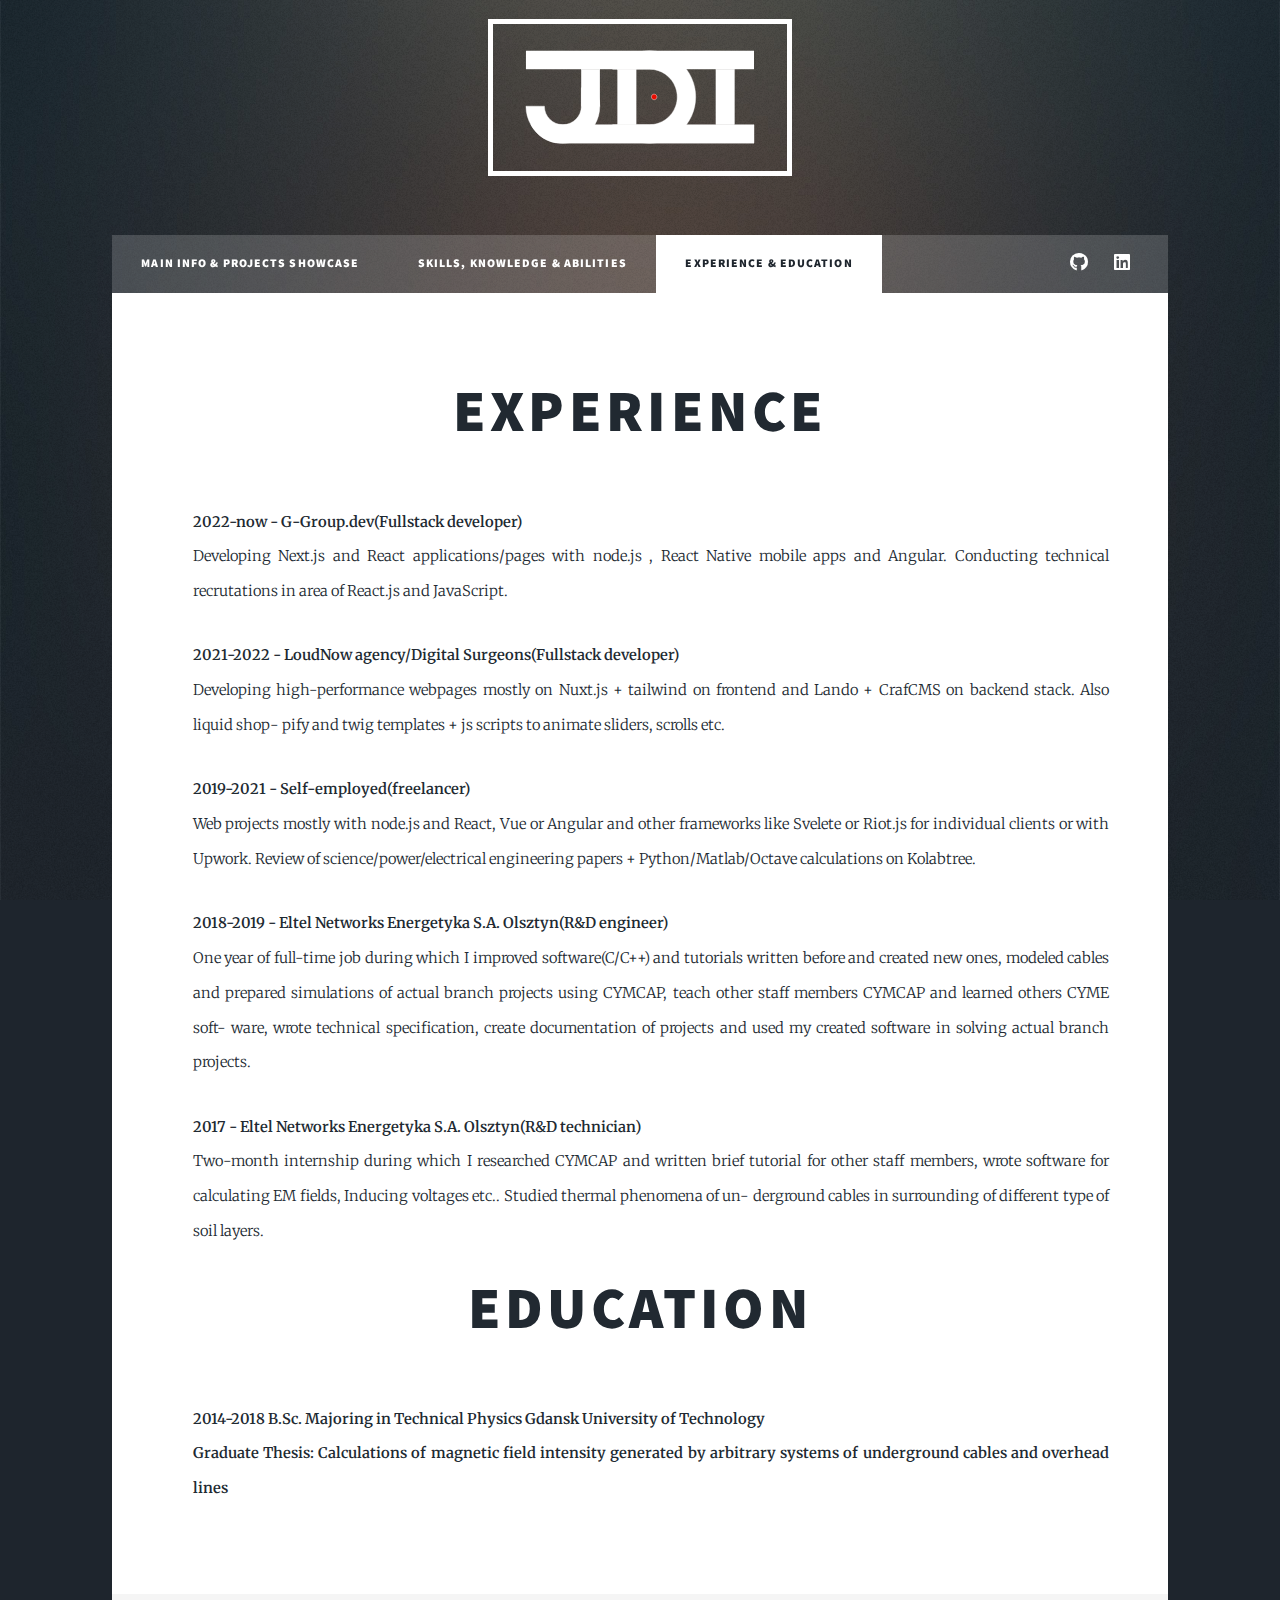
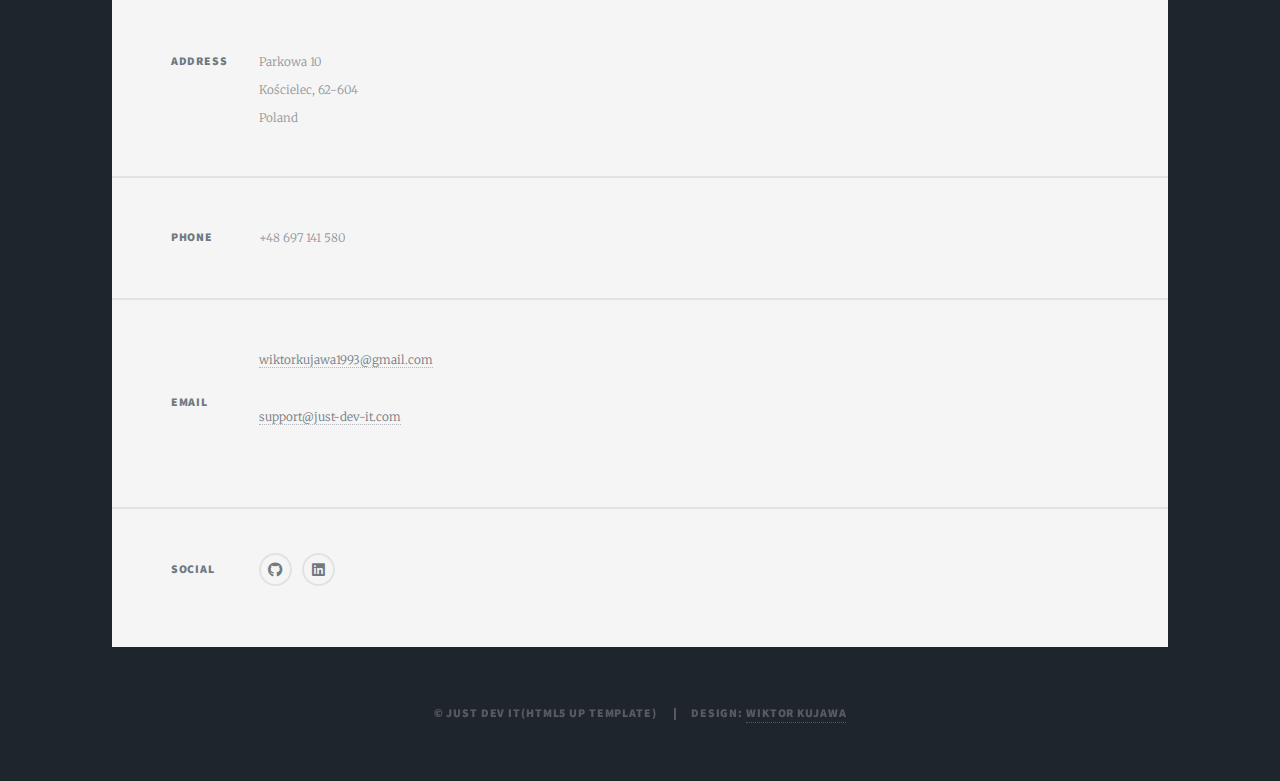
==== commit 506f6156: "Quick update and refresh of substitute portfolio page" ====
--- a/elements.html
+++ b/elements.html
@@ -1,120 +1,222 @@
-<!DOCTYPE HTML>
+<!DOCTYPE html>
 <!--
 	Massively by HTML5 UP
 	html5up.net | @ajlkn
 	Free for personal and commercial use under the CCA 3.0 license (html5up.net/license)
 -->
 <html>
-	<head>
-		<title>Just Dev IT | ghpages portfolio | Massively template from HTML5 UP</title>
-		<meta charset="utf-8" />
-		<meta name="viewport" content="width=device-width, initial-scale=1, user-scalable=no" />
-		<link rel="stylesheet" href="assets/css/main.css" />
-		<link rel="icon" href="assets/css/logowhite.svg" />
-		<link rel="apple-touch-icon" href="assets/css/logowhite.svg" />
-		<noscript><link rel="stylesheet" href="assets/css/noscript.css" /></noscript>
-	</head>
-	<body class="is-preload">
-
-		<!-- Wrapper -->
-			<div id="wrapper">
-
-				<!-- Header -->
-					<header id="header">
-						<a href="index.html" class="logo"></a>
-					</header>
-
-				<!-- Nav -->
-					<nav id="nav">
-						<ul class="links">
-							<li><a href="index.html">Main Info & projects showcase</a></li>
-							<li><a href="generic.html">Skills, knowledge & abilities</a></li>
-							<li class="active" ><a href="elements.html">Experience & Education</a></li>
-						</ul>
-						<ul class="icons">
-							<li><a href="https://github.com/wiktorkujawa/" class="icon brands fa-github"><span class="label">GitHub</span></a></li>
-							<li><a href="https://www.linkedin.com/in/wiktor-kujawa-110bb2194/" class="icon brands fa-linkedin"><span class="label">Linkedin</span></a></li>
-						</ul>
-					</nav>
-
-				<!-- Main -->
-					<div id="main">
-
-						<!-- Post -->
-							<section class="post">
-								<header class="major">
-									<h1>Experience</h1>
-								</header>
-								<ul >
-									<li style="list-style-type:none"><b> 2017 - Eltel Networks Energetyka S.A. Olsztyn R&D technician</b>
-										<p>Two-month internship during which I researched CYMCAP application and written brief tutorial for other sta members. Wrote the software for calculating EM fields, Inducing voltages etc.. Studied thermal phenomena of underground cables in surrounding of different type of soil layers.</p></li>
-										
-									<li style="list-style-type:none"><b> 2018-2019 - Eltel Networks Energetyka S.A. Olsztyn R&D engineer</b>
-									<p>
-										One year of full-time job during which I improved all software and tutorials written before and create new ones. I also modeled cables and prepared simulations of actual branch projects using CYMCAP, teach other sta members CYMCAP and learned others CYME software. I wrote technical specification of ordered equipment and create documentation of projects and used my created software in solving actual branch projects.
-									</p>
-								</li>
-								</ul>
-
-								<header class="major">
-									<h1>Education</h1>
-								</header>
-								<ul >
-									<li style="list-style-type:none"><b> 2014-2018 B.Sc. Majoring in Technical Physics Gdansk University of Technology</b>
-										<p> <b>Graduate Thesis: Calculations of magnetic field intensity generated by arbitrary systems of underground cables and overhead lines</b></p></li>
-										
-								</ul>
-
-								
-							</section>
-
-					</div>
-
-				<!-- Footer -->
-				<footer id="footer">
-					<section class="split contact">
-						<section class="alt">
-							<h3>Address</h3>
-							<p>Narutowicza 23d/52<br />
-							Olsztyn, 10-581 <br/>
-						Poland</p>
-						</section>
-						<section>
-							<h3>Phone</h3>
-							<p>+48 697 141 580</p>
-						</section>
-						<section>
-							<h3>Email</h3>
-							<div>
-								<p><a href="mailto:wiktorkujawa1993@gmail.com">wiktorkujawa1993@gmail.com</a></p>
-								<p><a href="mailto:support@just-dev-it.com">support@just-dev-it.com</a></p>
-							</div>
-						</section>
-						<section>
-							<h3>Social</h3>
-							<ul class="icons alt">
-								<li><a href="https://github.com/wiktorkujawa/" class="icon brands fa-github"><span class="label">GitHub</span></a></li>
-						<li><a href="https://www.linkedin.com/in/wiktor-kujawa-110bb2194/" class="icon brands fa-linkedin"><span class="label">Linkedin</span></a></li>	
-							</ul>
-						</section>
-					</section>
-				</footer>
-
-				<!-- Copyright -->
-					<div id="copyright">
-						<ul><li>&copy; Just Dev IT(HTML5 UP template)</li><li>Design: <a href="https://www.just-dev-it.com">Wiktor Kujawa</a></li></ul>
-					</div>
-
-			</div>
-
-		<!-- Scripts -->
-			<script src="assets/js/jquery.min.js"></script>
-			<script src="assets/js/jquery.scrollex.min.js"></script>
-			<script src="assets/js/jquery.scrolly.min.js"></script>
-			<script src="assets/js/browser.min.js"></script>
-			<script src="assets/js/breakpoints.min.js"></script>
-			<script src="assets/js/util.js"></script>
-			<script src="assets/js/main.js"></script>
-
-	</body>
-</html>+  <head>
+    <title>
+      Just Dev IT | ghpages portfolio | Massively template from HTML5 UP
+    </title>
+    <meta charset="utf-8" />
+    <meta
+      name="viewport"
+      content="width=device-width, initial-scale=1, user-scalable=no"
+    />
+    <link rel="stylesheet" href="assets/css/main.css" />
+    <link rel="icon" href="assets/css/logowhite.svg" />
+    <link rel="apple-touch-icon" href="assets/css/logowhite.svg" />
+    <noscript
+      ><link rel="stylesheet" href="assets/css/noscript.css"
+    /></noscript>
+  </head>
+  <body class="is-preload">
+    <!-- Wrapper -->
+    <div id="wrapper">
+      <!-- Header -->
+      <header id="header">
+        <a href="index.html" class="logo"></a>
+      </header>
+
+      <!-- Nav -->
+      <nav id="nav">
+        <ul class="links">
+          <li><a href="index.html">Main Info & projects showcase</a></li>
+          <li><a href="generic.html">Skills, knowledge & abilities</a></li>
+          <li class="active">
+            <a href="elements.html">Experience & Education</a>
+          </li>
+        </ul>
+        <ul class="icons">
+          <li>
+            <a
+              href="https://github.com/wiktorkujawa/"
+              class="icon brands fa-github"
+              ><span class="label">GitHub</span></a
+            >
+          </li>
+          <li>
+            <a
+              href="https://www.linkedin.com/in/wiktor-kujawa-110bb2194/"
+              class="icon brands fa-linkedin"
+              ><span class="label">Linkedin</span></a
+            >
+          </li>
+        </ul>
+      </nav>
+
+      <!-- Main -->
+      <div id="main">
+        <!-- Post -->
+        <section class="post">
+          <header class="major">
+            <h1>Experience</h1>
+          </header>
+          <ul>
+            <li style="list-style-type: none">
+              <b> 2022-now - G-Group.dev(Fullstack developer)</b>
+              <p>
+                Developing Next.js and React applications/pages with node.js ,
+                React Native mobile apps and Angular. Conducting technical
+                recrutations in area of React.js and JavaScript.
+              </p>
+            </li>
+
+            <li style="list-style-type: none">
+              <b>
+                2021-2022 - LoudNow agency/Digital Surgeons(Fullstack
+                developer)</b
+              >
+              <p>
+                Developing high-performance webpages mostly on Nuxt.js +
+                tailwind on frontend and Lando + CrafCMS on backend stack. Also
+                liquid shop- pify and twig templates + js scripts to animate
+                sliders, scrolls etc.
+              </p>
+            </li>
+
+            <li style="list-style-type: none">
+              <b> 2019-2021 - Self-employed(freelancer)</b>
+              <p>
+                Web projects mostly with node.js and React, Vue or Angular and
+                other frameworks like Svelete or Riot.js for individual clients
+                or with Upwork. Review of science/power/electrical engineering
+                papers + Python/Matlab/Octave calculations on Kolabtree.
+              </p>
+            </li>
+
+            <li style="list-style-type: none">
+              <b>
+                2018-2019 - Eltel Networks Energetyka S.A. Olsztyn(R&D
+                engineer)</b
+              >
+              <p>
+                One year of full-time job during which I improved
+                software(C/C++) and tutorials written before and created new
+                ones, modeled cables and prepared simulations of actual branch
+                projects using CYMCAP, teach other staff members CYMCAP and
+                learned others CYME soft- ware, wrote technical specification,
+                create documentation of projects and used my created software in
+                solving actual branch projects.
+              </p>
+            </li>
+
+            <li style="list-style-type: none">
+              <b>
+                2017 - Eltel Networks Energetyka S.A. Olsztyn(R&D technician)</b
+              >
+              <p>
+                Two-month internship during which I researched CYMCAP and
+                written brief tutorial for other staff members, wrote software
+                for calculating EM fields, Inducing voltages etc.. Studied
+                thermal phenomena of un- derground cables in surrounding of
+                different type of soil layers.
+              </p>
+            </li>
+          </ul>
+
+          <header class="major">
+            <h1>Education</h1>
+          </header>
+          <ul>
+            <li style="list-style-type: none">
+              <b>
+                2014-2018 B.Sc. Majoring in Technical Physics Gdansk University
+                of Technology</b
+              >
+              <p>
+                <b
+                  >Graduate Thesis: Calculations of magnetic field intensity
+                  generated by arbitrary systems of underground cables and
+                  overhead lines</b
+                >
+              </p>
+            </li>
+          </ul>
+        </section>
+      </div>
+
+      <!-- Footer -->
+      <footer id="footer">
+        <section class="split contact">
+          <section class="alt">
+            <h3>Address</h3>
+            <p>
+              Parkowa 10<br />
+              Kościelec, 62-604 <br />
+              Poland
+            </p>
+          </section>
+          <section>
+            <h3>Phone</h3>
+            <p>+48 697 141 580</p>
+          </section>
+          <section>
+            <h3>Email</h3>
+            <div>
+              <p>
+                <a href="mailto:wiktorkujawa1993@gmail.com"
+                  >wiktorkujawa1993@gmail.com</a
+                >
+              </p>
+              <p>
+                <a href="mailto:support@just-dev-it.com"
+                  >support@just-dev-it.com</a
+                >
+              </p>
+            </div>
+          </section>
+          <section>
+            <h3>Social</h3>
+            <ul class="icons alt">
+              <li>
+                <a
+                  href="https://github.com/wiktorkujawa/"
+                  class="icon brands fa-github"
+                  ><span class="label">GitHub</span></a
+                >
+              </li>
+              <li>
+                <a
+                  href="https://www.linkedin.com/in/wiktor-kujawa-110bb2194/"
+                  class="icon brands fa-linkedin"
+                  ><span class="label">Linkedin</span></a
+                >
+              </li>
+            </ul>
+          </section>
+        </section>
+      </footer>
+
+      <!-- Copyright -->
+      <div id="copyright">
+        <ul>
+          <li>&copy; Just Dev IT(HTML5 UP template)</li>
+          <li>
+            Design: <a href="https://www.just-dev-it.com">Wiktor Kujawa</a>
+          </li>
+        </ul>
+      </div>
+    </div>
+
+    <!-- Scripts -->
+    <script src="assets/js/jquery.min.js"></script>
+    <script src="assets/js/jquery.scrollex.min.js"></script>
+    <script src="assets/js/jquery.scrolly.min.js"></script>
+    <script src="assets/js/browser.min.js"></script>
+    <script src="assets/js/breakpoints.min.js"></script>
+    <script src="assets/js/util.js"></script>
+    <script src="assets/js/main.js"></script>
+  </body>
+</html>
